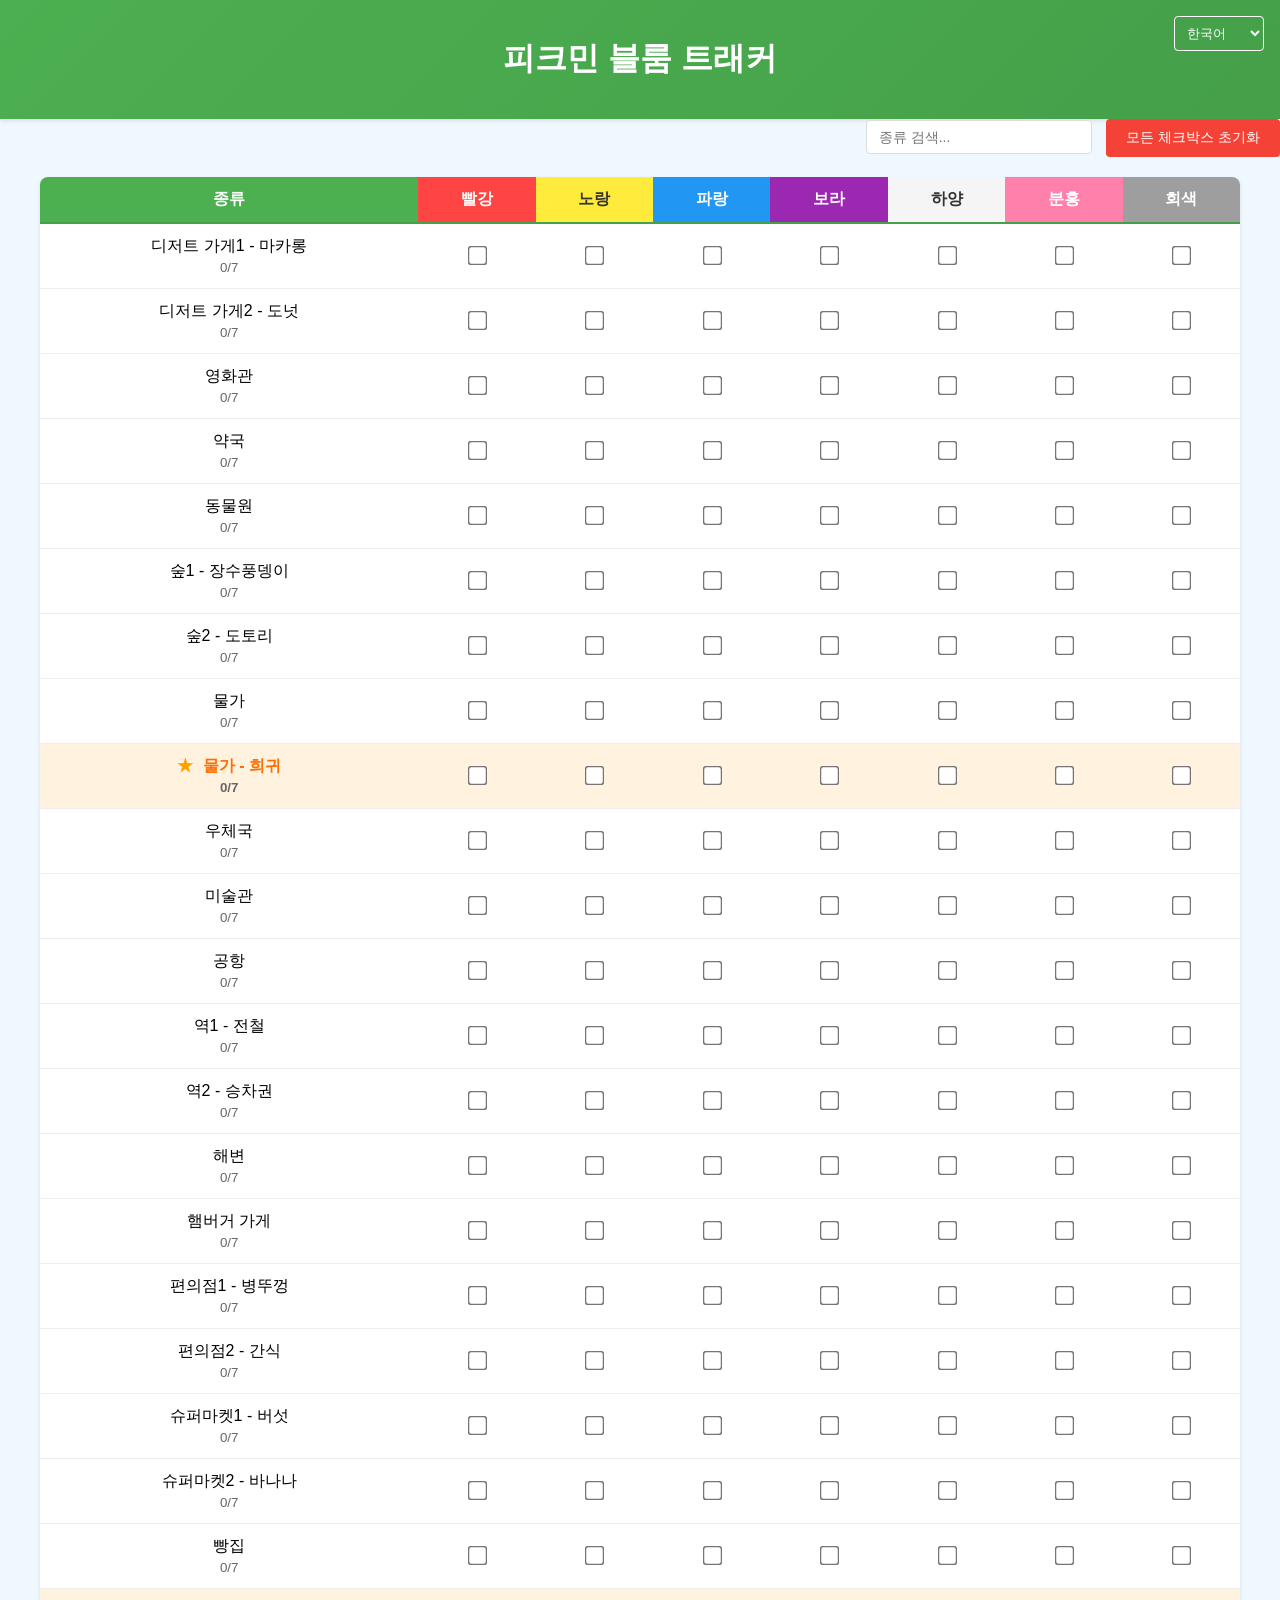
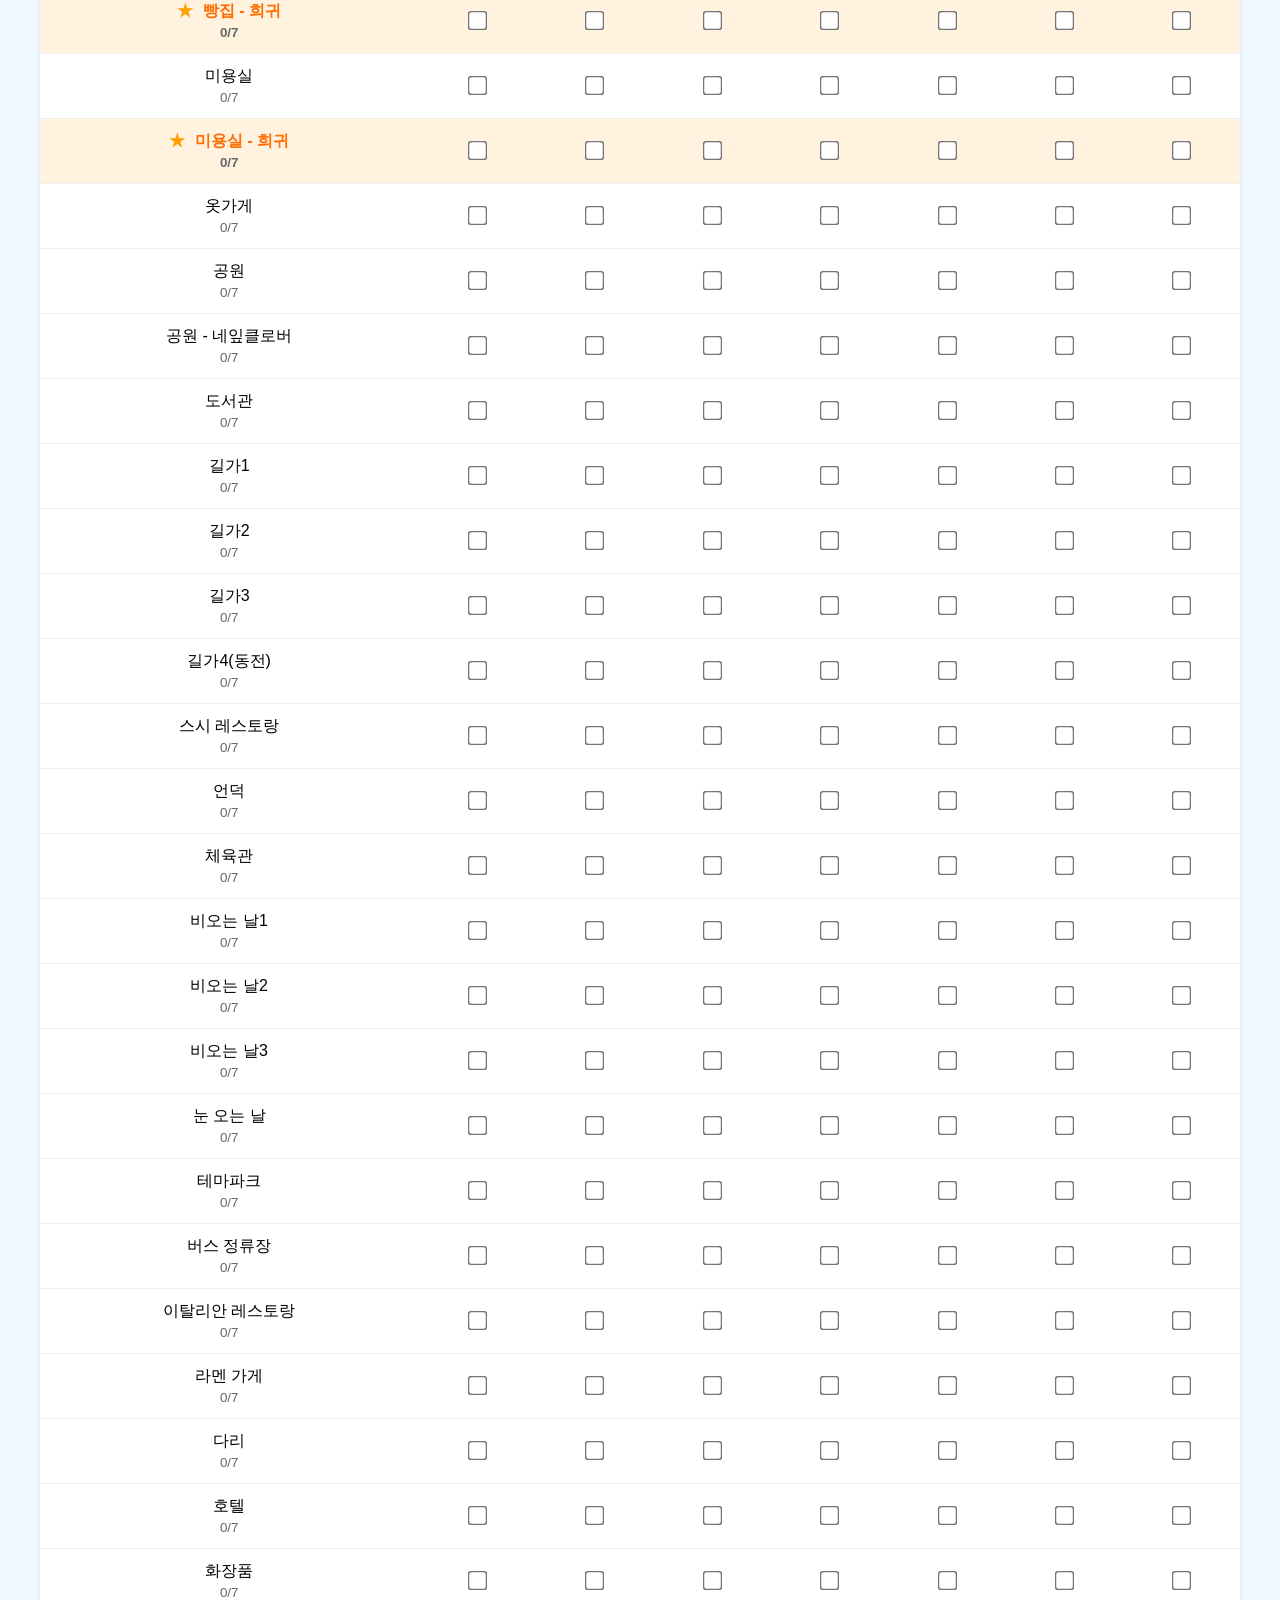
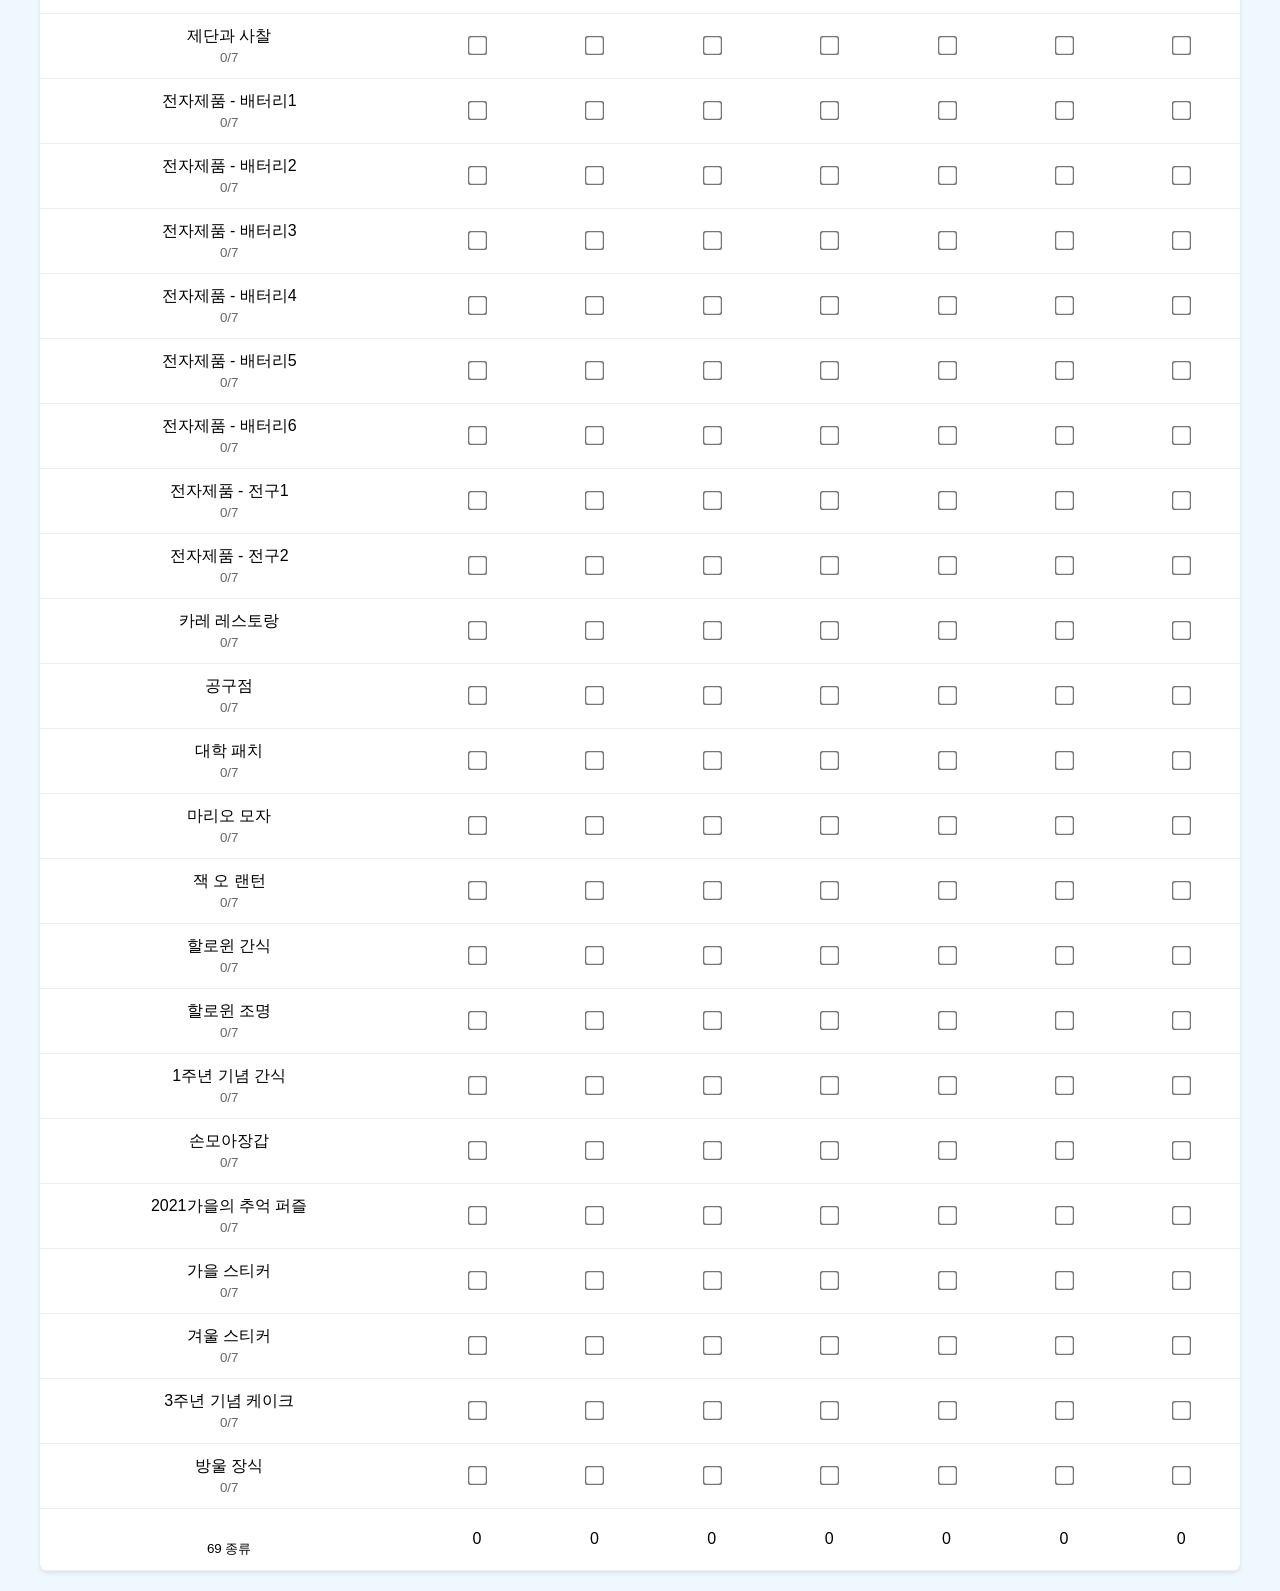
==== index.html @ b11b1ef0 "Initial commit" ====
<!DOCTYPE html>
<html lang="ko">
  <head>
    <meta charset="UTF-8" />
    <meta name="viewport" content="width=device-width, initial-scale=1.0" />
    <title>Pikmin Bloom Tracker</title>
    <link rel="stylesheet" href="styles.css" />
  </head>
  <body>
    <header>
      <select id="language-selector">
        <option value="ko">한국어</option>
        <option value="en">English</option>
        <option value="ja">日本語</option>
        <option value="zh-CN">简体中文</option>
        <option value="zh-TW">繁體中文</option>
      </select>
      <h1 data-i18n="title">Pikmin Bloom Tracker</h1>
    </header>
    <main>
      <div class="controls">
        <input type="text" id="searchInput" placeholder="종류 검색..." class="search-input">
        <button id="resetButton" class="reset-button" data-i18n="resetButton">모든 체크박스 초기화</button>
      </div>
      <table id="pikmin-table">
        <thead>
          <tr>
            <th data-i18n="type">Type</th>
            <th data-i18n="red">Red</th>
            <th data-i18n="yellow">Yellow</th>
            <th data-i18n="blue">Blue</th>
            <th data-i18n="purple">Purple</th>
            <th data-i18n="white">White</th>
            <th data-i18n="pink">Pink</th>
            <th data-i18n="gray">Gray</th>
          </tr>
        </thead>
        <tbody>
          <tr>
            <td>
              <span data-i18n="dessert1">甜點店1-馬卡龍</span>
              <br />
              <small class="checkbox-count">
                <span class="checked-count">0</span>/<span class="total-count"
                  >7</span
                >
              </small>
            </td>
            <td><input type="checkbox" data-type="red-dessert1" /></td>
            <td><input type="checkbox" data-type="yellow-dessert1" /></td>
            <td><input type="checkbox" data-type="blue-dessert1" /></td>
            <td><input type="checkbox" data-type="purple-dessert1" /></td>
            <td><input type="checkbox" data-type="white-dessert1" /></td>
            <td><input type="checkbox" data-type="pink-dessert1" /></td>
            <td><input type="checkbox" data-type="gray-dessert1" /></td>
          </tr>
          <tr>
            <td>
              <span data-i18n="dessert2">甜點店2-甜甜圈</span>
              <br />
              <small class="checkbox-count">
                <span class="checked-count">0</span>/<span class="total-count"
                  >7</span
                >
              </small>
            </td>
            <td><input type="checkbox" data-type="red-dessert2" /></td>
            <td><input type="checkbox" data-type="yellow-dessert2" /></td>
            <td><input type="checkbox" data-type="blue-dessert2" /></td>
            <td><input type="checkbox" data-type="purple-dessert2" /></td>
            <td><input type="checkbox" data-type="white-dessert2" /></td>
            <td><input type="checkbox" data-type="pink-dessert2" /></td>
            <td><input type="checkbox" data-type="gray-dessert2" /></td>
          </tr>
          <!-- 영화관 -->
          <tr>
            <td>
              <span data-i18n="cinema">電影院</span>
              <br />
              <small class="checkbox-count">
                <span class="checked-count">0</span>/<span class="total-count"
                  >7</span
                >
              </small>
            </td>
            <td><input type="checkbox" data-type="red-cinema" /></td>
            <td><input type="checkbox" data-type="yellow-cinema" /></td>
            <td><input type="checkbox" data-type="blue-cinema" /></td>
            <td><input type="checkbox" data-type="purple-cinema" /></td>
            <td><input type="checkbox" data-type="white-cinema" /></td>
            <td><input type="checkbox" data-type="pink-cinema" /></td>
            <td><input type="checkbox" data-type="gray-cinema" /></td>
          </tr>
          <!-- 약국 -->
          <tr>
            <td>
              <span data-i18n="pharmacy">藥局</span>
              <br />
              <small class="checkbox-count">
                <span class="checked-count">0</span>/<span class="total-count"
                  >7</span
                >
              </small>
            </td>
            <td><input type="checkbox" data-type="red-pharmacy" /></td>
            <td><input type="checkbox" data-type="yellow-pharmacy" /></td>
            <td><input type="checkbox" data-type="blue-pharmacy" /></td>
            <td><input type="checkbox" data-type="purple-pharmacy" /></td>
            <td><input type="checkbox" data-type="white-pharmacy" /></td>
            <td><input type="checkbox" data-type="pink-pharmacy" /></td>
            <td><input type="checkbox" data-type="gray-pharmacy" /></td>
          </tr>
          <!-- 동물원 -->
          <tr>
            <td>
              <span data-i18n="zoo">動物園</span>
              <br />
              <small class="checkbox-count">
                <span class="checked-count">0</span>/<span class="total-count"
                  >7</span
                >
              </small>
            </td>
            <td><input type="checkbox" data-type="red-zoo" /></td>
            <td><input type="checkbox" data-type="yellow-zoo" /></td>
            <td><input type="checkbox" data-type="blue-zoo" /></td>
            <td><input type="checkbox" data-type="purple-zoo" /></td>
            <td><input type="checkbox" data-type="white-zoo" /></td>
            <td><input type="checkbox" data-type="pink-zoo" /></td>
            <td><input type="checkbox" data-type="gray-zoo" /></td>
          </tr>
          <!-- 숲 -->
          <tr>
            <td>
              <span data-i18n="forest1">森林1 - 鍬形蟲</span>
              <br />
              <small class="checkbox-count">
                <span class="checked-count">0</span>/<span class="total-count"
                  >7</span
                >
              </small>
            </td>
            <td><input type="checkbox" data-type="red-forest1" /></td>
            <td><input type="checkbox" data-type="yellow-forest1" /></td>
            <td><input type="checkbox" data-type="blue-forest1" /></td>
            <td><input type="checkbox" data-type="purple-forest1" /></td>
            <td><input type="checkbox" data-type="white-forest1" /></td>
            <td><input type="checkbox" data-type="pink-forest1" /></td>
            <td><input type="checkbox" data-type="gray-forest1" /></td>
          </tr>
          <tr>
            <td>
              <span data-i18n="forest2">森林2 - 橡栗</span>
              <br />
              <small class="checkbox-count">
                <span class="checked-count">0</span>/<span class="total-count"
                  >7</span
                >
              </small>
            </td>
            <td><input type="checkbox" data-type="red-forest2" /></td>
            <td><input type="checkbox" data-type="yellow-forest2" /></td>
            <td><input type="checkbox" data-type="blue-forest2" /></td>
            <td><input type="checkbox" data-type="purple-forest2" /></td>
            <td><input type="checkbox" data-type="white-forest2" /></td>
            <td><input type="checkbox" data-type="pink-forest2" /></td>
            <td><input type="checkbox" data-type="gray-forest2" /></td>
          </tr>
          <!-- 물가 -->
          <tr>
            <td>
              <span data-i18n="waterside">水邊</span>
              <br />
              <small class="checkbox-count">
                <span class="checked-count">0</span>/<span class="total-count"
                  >7</span
                >
              </small>
            </td>
            <td><input type="checkbox" data-type="red-waterside" /></td>
            <td><input type="checkbox" data-type="yellow-waterside" /></td>
            <td><input type="checkbox" data-type="blue-waterside" /></td>
            <td><input type="checkbox" data-type="purple-waterside" /></td>
            <td><input type="checkbox" data-type="white-waterside" /></td>
            <td><input type="checkbox" data-type="pink-waterside" /></td>
            <td><input type="checkbox" data-type="gray-waterside" /></td>
          </tr>
          <tr data-rare="true">
            <td>
              <span data-i18n="rareWaterside">水邊 - 稀有</span>
              <br />
              <small class="checkbox-count">
                <span class="checked-count">0</span>/<span class="total-count"
                  >7</span
                >
              </small>
            </td>
            <td><input type="checkbox" data-type="red-rareWaterside" /></td>
            <td><input type="checkbox" data-type="yellow-rareWaterside" /></td>
            <td><input type="checkbox" data-type="blue-rareWaterside" /></td>
            <td><input type="checkbox" data-type="purple-rareWaterside" /></td>
            <td><input type="checkbox" data-type="white-rareWaterside" /></td>
            <td><input type="checkbox" data-type="pink-rareWaterside" /></td>
            <td><input type="checkbox" data-type="gray-rareWaterside" /></td>
          </tr>
          <!-- 우체국 -->
          <tr>
            <td>
              <span data-i18n="postOffice">郵局</span>
              <br />
              <small class="checkbox-count">
                <span class="checked-count">0</span>/<span class="total-count"
                  >7</span
                >
              </small>
            </td>
            <td><input type="checkbox" data-type="red-postOffice" /></td>
            <td><input type="checkbox" data-type="yellow-postOffice" /></td>
            <td><input type="checkbox" data-type="blue-postOffice" /></td>
            <td><input type="checkbox" data-type="purple-postOffice" /></td>
            <td><input type="checkbox" data-type="white-postOffice" /></td>
            <td><input type="checkbox" data-type="pink-postOffice" /></td>
            <td><input type="checkbox" data-type="gray-postOffice" /></td>
          </tr>
          <!-- 미술관 -->
          <tr>
            <td>
              <span data-i18n="artGallery">美術館</span>
              <br />
              <small class="checkbox-count">
                <span class="checked-count">0</span>/<span class="total-count"
                  >7</span
                >
              </small>
            </td>
            <td><input type="checkbox" data-type="red-artGallery" /></td>
            <td><input type="checkbox" data-type="yellow-artGallery" /></td>
            <td><input type="checkbox" data-type="blue-artGallery" /></td>
            <td><input type="checkbox" data-type="purple-artGallery" /></td>
            <td><input type="checkbox" data-type="white-artGallery" /></td>
            <td><input type="checkbox" data-type="pink-artGallery" /></td>
            <td><input type="checkbox" data-type="gray-artGallery" /></td>
          </tr>
          <!-- 공항 -->
          <tr>
            <td>
              <span data-i18n="airport">機場</span>
              <br />
              <small class="checkbox-count">
                <span class="checked-count">0</span>/<span class="total-count"
                  >7</span
                >
              </small>
            </td>
            <td><input type="checkbox" data-type="red-airport" /></td>
            <td><input type="checkbox" data-type="yellow-airport" /></td>
            <td><input type="checkbox" data-type="blue-airport" /></td>
            <td><input type="checkbox" data-type="purple-airport" /></td>
            <td><input type="checkbox" data-type="white-airport" /></td>
            <td><input type="checkbox" data-type="pink-airport" /></td>
            <td><input type="checkbox" data-type="gray-airport" /></td>
          </tr>
          <!-- 역 -->
          <tr>
            <td>
              <span data-i18n="station1">車站1 - 電車</span>
              <br />
              <small class="checkbox-count">
                <span class="checked-count">0</span>/<span class="total-count"
                  >7</span
                >
              </small>
            </td>
            <td><input type="checkbox" data-type="red-station1" /></td>
            <td><input type="checkbox" data-type="yellow-station1" /></td>
            <td><input type="checkbox" data-type="blue-station1" /></td>
            <td><input type="checkbox" data-type="purple-station1" /></td>
            <td><input type="checkbox" data-type="white-station1" /></td>
            <td><input type="checkbox" data-type="pink-station1" /></td>
            <td><input type="checkbox" data-type="gray-station1" /></td>
          </tr>
          <tr>
            <td>
              <span data-i18n="station2">車站2 - 車票</span>
              <br />
              <small class="checkbox-count">
                <span class="checked-count">0</span>/<span class="total-count"
                  >7</span
                >
              </small>
            </td>
            <td><input type="checkbox" data-type="red-station2" /></td>
            <td><input type="checkbox" data-type="yellow-station2" /></td>
            <td><input type="checkbox" data-type="blue-station2" /></td>
            <td><input type="checkbox" data-type="purple-station2" /></td>
            <td><input type="checkbox" data-type="white-station2" /></td>
            <td><input type="checkbox" data-type="pink-station2" /></td>
            <td><input type="checkbox" data-type="gray-station2" /></td>
          </tr>
          <!-- 해변 -->
          <tr>
            <td>
              <span data-i18n="beach">海灘</span>
              <br />
              <small class="checkbox-count">
                <span class="checked-count">0</span>/<span class="total-count"
                  >7</span
                >
              </small>
            </td>
            <td><input type="checkbox" data-type="red-beach" /></td>
            <td><input type="checkbox" data-type="yellow-beach" /></td>
            <td><input type="checkbox" data-type="blue-beach" /></td>
            <td><input type="checkbox" data-type="purple-beach" /></td>
            <td><input type="checkbox" data-type="white-beach" /></td>
            <td><input type="checkbox" data-type="pink-beach" /></td>
            <td><input type="checkbox" data-type="gray-beach" /></td>
          </tr>
          <!-- 햄버거 가게 -->
          <tr>
            <td>
              <span data-i18n="burgerShop">漢堡店</span>
              <br />
              <small class="checkbox-count">
                <span class="checked-count">0</span>/<span class="total-count"
                  >7</span
                >
              </small>
            </td>
            <td><input type="checkbox" data-type="red-burgerShop" /></td>
            <td><input type="checkbox" data-type="yellow-burgerShop" /></td>
            <td><input type="checkbox" data-type="blue-burgerShop" /></td>
            <td><input type="checkbox" data-type="purple-burgerShop" /></td>
            <td><input type="checkbox" data-type="white-burgerShop" /></td>
            <td><input type="checkbox" data-type="pink-burgerShop" /></td>
            <td><input type="checkbox" data-type="gray-burgerShop" /></td>
          </tr>
          <!-- 편의점 -->
          <tr>
            <td>
              <span data-i18n="convenienceStore1">便利店1 - 瓶蓋</span>
              <br />
              <small class="checkbox-count">
                <span class="checked-count">0</span>/<span class="total-count"
                  >7</span
                >
              </small>
            </td>
            <td><input type="checkbox" data-type="red-convenienceStore1" /></td>
            <td>
              <input type="checkbox" data-type="yellow-convenienceStore1" />
            </td>
            <td>
              <input type="checkbox" data-type="blue-convenienceStore1" />
            </td>
            <td>
              <input type="checkbox" data-type="purple-convenienceStore1" />
            </td>
            <td>
              <input type="checkbox" data-type="white-convenienceStore1" />
            </td>
            <td>
              <input type="checkbox" data-type="pink-convenienceStore1" />
            </td>
            <td>
              <input type="checkbox" data-type="gray-convenienceStore1" />
            </td>
          </tr>
          <tr>
            <td>
              <span data-i18n="convenienceStore2">便利店2 - 零食</span>
              <br />
              <small class="checkbox-count">
                <span class="checked-count">0</span>/<span class="total-count"
                  >7</span
                >
              </small>
            </td>
            <td><input type="checkbox" data-type="red-convenienceStore2" /></td>
            <td>
              <input type="checkbox" data-type="yellow-convenienceStore2" />
            </td>
            <td>
              <input type="checkbox" data-type="blue-convenienceStore2" />
            </td>
            <td>
              <input type="checkbox" data-type="purple-convenienceStore2" />
            </td>
            <td>
              <input type="checkbox" data-type="white-convenienceStore2" />
            </td>
            <td>
              <input type="checkbox" data-type="pink-convenienceStore2" />
            </td>
            <td>
              <input type="checkbox" data-type="gray-convenienceStore2" />
            </td>
          </tr>
          <!-- 슈퍼마켓 -->
          <tr>
            <td>
              <span data-i18n="supermarket1">超市1 - 蘑菇</span>
              <br />
              <small class="checkbox-count">
                <span class="checked-count">0</span>/<span class="total-count"
                  >7</span
                >
              </small>
            </td>
            <td><input type="checkbox" data-type="red-supermarket1" /></td>
            <td><input type="checkbox" data-type="yellow-supermarket1" /></td>
            <td><input type="checkbox" data-type="blue-supermarket1" /></td>
            <td><input type="checkbox" data-type="purple-supermarket1" /></td>
            <td><input type="checkbox" data-type="white-supermarket1" /></td>
            <td><input type="checkbox" data-type="pink-supermarket1" /></td>
            <td><input type="checkbox" data-type="gray-supermarket1" /></td>
          </tr>
          <tr>
            <td>
              <span data-i18n="supermarket2">超市2 - 香蕉</span>
              <br />
              <small class="checkbox-count">
                <span class="checked-count">0</span>/<span class="total-count"
                  >7</span
                >
              </small>
            </td>
            <td><input type="checkbox" data-type="red-supermarket2" /></td>
            <td><input type="checkbox" data-type="yellow-supermarket2" /></td>
            <td><input type="checkbox" data-type="blue-supermarket2" /></td>
            <td><input type="checkbox" data-type="purple-supermarket2" /></td>
            <td><input type="checkbox" data-type="white-supermarket2" /></td>
            <td><input type="checkbox" data-type="pink-supermarket2" /></td>
            <td><input type="checkbox" data-type="gray-supermarket2" /></td>
          </tr>
          <!-- 빵집 -->
          <tr>
            <td>
              <span data-i18n="bakery">麵包店</span>
              <br />
              <small class="checkbox-count">
                <span class="checked-count">0</span>/<span class="total-count"
                  >7</span
                >
              </small>
            </td>
            <td><input type="checkbox" data-type="red-bakery" /></td>
            <td><input type="checkbox" data-type="yellow-bakery" /></td>
            <td><input type="checkbox" data-type="blue-bakery" /></td>
            <td><input type="checkbox" data-type="purple-bakery" /></td>
            <td><input type="checkbox" data-type="white-bakery" /></td>
            <td><input type="checkbox" data-type="pink-bakery" /></td>
            <td><input type="checkbox" data-type="gray-bakery" /></td>
          </tr>
          <tr data-rare="true">
            <td>
              <span data-i18n="rareBakery">麵包店 - 稀有</span>
              <br />
              <small class="checkbox-count">
                <span class="checked-count">0</span>/<span class="total-count"
                  >7</span
                >
              </small>
            </td>
            <td><input type="checkbox" data-type="red-rareBakery" /></td>
            <td><input type="checkbox" data-type="yellow-rareBakery" /></td>
            <td><input type="checkbox" data-type="blue-rareBakery" /></td>
            <td><input type="checkbox" data-type="purple-rareBakery" /></td>
            <td><input type="checkbox" data-type="white-rareBakery" /></td>
            <td><input type="checkbox" data-type="pink-rareBakery" /></td>
            <td><input type="checkbox" data-type="gray-rareBakery" /></td>
          </tr>
          <!-- 미용실 -->
          <tr>
            <td>
              <span data-i18n="beautySalon">美容院</span>
              <br />
              <small class="checkbox-count">
                <span class="checked-count">0</span>/<span class="total-count"
                  >7</span
                >
              </small>
            </td>
            <td><input type="checkbox" data-type="red-beautySalon" /></td>
            <td><input type="checkbox" data-type="yellow-beautySalon" /></td>
            <td><input type="checkbox" data-type="blue-beautySalon" /></td>
            <td><input type="checkbox" data-type="purple-beautySalon" /></td>
            <td><input type="checkbox" data-type="white-beautySalon" /></td>
            <td><input type="checkbox" data-type="pink-beautySalon" /></td>
            <td><input type="checkbox" data-type="gray-beautySalon" /></td>
          </tr>
          <tr data-rare="true">
            <td>
              <span data-i18n="rareBeautySalon">美容院 - 稀有</span>
              <br />
              <small class="checkbox-count">
                <span class="checked-count">0</span>/<span class="total-count"
                  >7</span
                >
              </small>
            </td>
            <td><input type="checkbox" data-type="red-rareBeautySalon" /></td>
            <td>
              <input type="checkbox" data-type="yellow-rareBeautySalon" />
            </td>
            <td><input type="checkbox" data-type="blue-rareBeautySalon" /></td>
            <td>
              <input type="checkbox" data-type="purple-rareBeautySalon" />
            </td>
            <td><input type="checkbox" data-type="white-rareBeautySalon" /></td>
            <td><input type="checkbox" data-type="pink-rareBeautySalon" /></td>
            <td><input type="checkbox" data-type="gray-rareBeautySalon" /></td>
          </tr>
          <!-- 옷가게 -->
          <tr>
            <td>
              <span data-i18n="clothingStore">服裝店</span>
              <br />
              <small class="checkbox-count">
                <span class="checked-count">0</span>/<span class="total-count"
                  >7</span
                >
              </small>
            </td>
            <td><input type="checkbox" data-type="red-clothingStore" /></td>
            <td><input type="checkbox" data-type="yellow-clothingStore" /></td>
            <td><input type="checkbox" data-type="blue-clothingStore" /></td>
            <td><input type="checkbox" data-type="purple-clothingStore" /></td>
            <td><input type="checkbox" data-type="white-clothingStore" /></td>
            <td><input type="checkbox" data-type="pink-clothingStore" /></td>
            <td><input type="checkbox" data-type="gray-clothingStore" /></td>
          </tr>
          <!-- 공원 -->
          <tr>
            <td>
              <span data-i18n="park">公園</span>
              <br />
              <small class="checkbox-count">
                <span class="checked-count">0</span>/<span class="total-count"
                  >7</span
                >
              </small>
            </td>
            <td><input type="checkbox" data-type="red-park" /></td>
            <td><input type="checkbox" data-type="yellow-park" /></td>
            <td><input type="checkbox" data-type="blue-park" /></td>
            <td><input type="checkbox" data-type="purple-park" /></td>
            <td><input type="checkbox" data-type="white-park" /></td>
            <td><input type="checkbox" data-type="pink-park" /></td>
            <td><input type="checkbox" data-type="gray-park" /></td>
          </tr>
          <tr>
            <td>
              <span data-i18n="luckyClover">公園 - 四葉幸運草</span>
              <br />
              <small class="checkbox-count">
                <span class="checked-count">0</span>/<span class="total-count"
                  >7</span
                >
              </small>
            </td>
            <td><input type="checkbox" data-type="red-luckyClover" /></td>
            <td><input type="checkbox" data-type="yellow-luckyClover" /></td>
            <td><input type="checkbox" data-type="blue-luckyClover" /></td>
            <td><input type="checkbox" data-type="purple-luckyClover" /></td>
            <td><input type="checkbox" data-type="white-luckyClover" /></td>
            <td><input type="checkbox" data-type="pink-luckyClover" /></td>
            <td><input type="checkbox" data-type="gray-luckyClover" /></td>
          </tr>
          <!-- 도서관 -->
          <tr>
            <td>
              <span data-i18n="library">圖書館</span>
              <br />
              <small class="checkbox-count">
                <span class="checked-count">0</span>/<span class="total-count"
                  >7</span
                >
              </small>
            </td>
            <td><input type="checkbox" data-type="red-library" /></td>
            <td><input type="checkbox" data-type="yellow-library" /></td>
            <td><input type="checkbox" data-type="blue-library" /></td>
            <td><input type="checkbox" data-type="purple-library" /></td>
            <td><input type="checkbox" data-type="white-library" /></td>
            <td><input type="checkbox" data-type="pink-library" /></td>
            <td><input type="checkbox" data-type="gray-library" /></td>
          </tr>
          <!-- 길가 -->
          <tr>
            <td>
              <span data-i18n="roadside1">路邊1</span>
              <br />
              <small class="checkbox-count">
                <span class="checked-count">0</span>/<span class="total-count"
                  >7</span
                >
              </small>
            </td>
            <td><input type="checkbox" data-type="red-roadside1" /></td>
            <td><input type="checkbox" data-type="yellow-roadside1" /></td>
            <td><input type="checkbox" data-type="blue-roadside1" /></td>
            <td><input type="checkbox" data-type="purple-roadside1" /></td>
            <td><input type="checkbox" data-type="white-roadside1" /></td>
            <td><input type="checkbox" data-type="pink-roadside1" /></td>
            <td><input type="checkbox" data-type="gray-roadside1" /></td>
          </tr>
          <tr>
            <td>
              <span data-i18n="roadside2">路邊2</span>
              <br />
              <small class="checkbox-count">
                <span class="checked-count">0</span>/<span class="total-count"
                  >7</span
                >
              </small>
            </td>
            <td><input type="checkbox" data-type="red-roadside2" /></td>
            <td><input type="checkbox" data-type="yellow-roadside2" /></td>
            <td><input type="checkbox" data-type="blue-roadside2" /></td>
            <td><input type="checkbox" data-type="purple-roadside2" /></td>
            <td><input type="checkbox" data-type="white-roadside2" /></td>
            <td><input type="checkbox" data-type="pink-roadside2" /></td>
            <td><input type="checkbox" data-type="gray-roadside2" /></td>
          </tr>
          <tr>
            <td>
              <span data-i18n="roadside3">路邊3</span>
              <br />
              <small class="checkbox-count">
                <span class="checked-count">0</span>/<span class="total-count"
                  >7</span
                >
              </small>
            </td>
            <td><input type="checkbox" data-type="red-roadside3" /></td>
            <td><input type="checkbox" data-type="yellow-roadside3" /></td>
            <td><input type="checkbox" data-type="blue-roadside3" /></td>
            <td><input type="checkbox" data-type="purple-roadside3" /></td>
            <td><input type="checkbox" data-type="white-roadside3" /></td>
            <td><input type="checkbox" data-type="pink-roadside3" /></td>
            <td><input type="checkbox" data-type="gray-roadside3" /></td>
          </tr>
          <tr>
            <td>
              <span data-i18n="roadside4">路邊4(金幣)</span>
              <br />
              <small class="checkbox-count">
                <span class="checked-count">0</span>/<span class="total-count"
                  >7</span
                >
              </small>
            </td>
            <td><input type="checkbox" data-type="red-roadside4" /></td>
            <td><input type="checkbox" data-type="yellow-roadside4" /></td>
            <td><input type="checkbox" data-type="blue-roadside4" /></td>
            <td><input type="checkbox" data-type="purple-roadside4" /></td>
            <td><input type="checkbox" data-type="white-roadside4" /></td>
            <td><input type="checkbox" data-type="pink-roadside4" /></td>
            <td><input type="checkbox" data-type="gray-roadside4" /></td>
          </tr>
          <!-- 스시 레스토랑 -->
          <tr>
            <td>
              <span data-i18n="sushiRestaurant">壽司餐廳</span>
              <br />
              <small class="checkbox-count">
                <span class="checked-count">0</span>/<span class="total-count"
                  >7</span
                >
              </small>
            </td>
            <td><input type="checkbox" data-type="red-sushiRestaurant" /></td>
            <td>
              <input type="checkbox" data-type="yellow-sushiRestaurant" />
            </td>
            <td><input type="checkbox" data-type="blue-sushiRestaurant" /></td>
            <td>
              <input type="checkbox" data-type="purple-sushiRestaurant" />
            </td>
            <td><input type="checkbox" data-type="white-sushiRestaurant" /></td>
            <td><input type="checkbox" data-type="pink-sushiRestaurant" /></td>
            <td><input type="checkbox" data-type="gray-sushiRestaurant" /></td>
          </tr>
          <!-- 언덕 -->
          <tr>
            <td>
              <span data-i18n="hill">山丘</span>
              <br />
              <small class="checkbox-count">
                <span class="checked-count">0</span>/<span class="total-count"
                  >7</span
                >
              </small>
            </td>
            <td><input type="checkbox" data-type="red-hill" /></td>
            <td><input type="checkbox" data-type="yellow-hill" /></td>
            <td><input type="checkbox" data-type="blue-hill" /></td>
            <td><input type="checkbox" data-type="purple-hill" /></td>
            <td><input type="checkbox" data-type="white-hill" /></td>
            <td><input type="checkbox" data-type="pink-hill" /></td>
            <td><input type="checkbox" data-type="gray-hill" /></td>
          </tr>
          <!-- 체육관 -->
          <tr>
            <td>
              <span data-i18n="gym">體育館</span>
              <br />
              <small class="checkbox-count">
                <span class="checked-count">0</span>/<span class="total-count"
                  >7</span
                >
              </small>
            </td>
            <td><input type="checkbox" data-type="red-gym" /></td>
            <td><input type="checkbox" data-type="yellow-gym" /></td>
            <td><input type="checkbox" data-type="blue-gym" /></td>
            <td><input type="checkbox" data-type="purple-gym" /></td>
            <td><input type="checkbox" data-type="white-gym" /></td>
            <td><input type="checkbox" data-type="pink-gym" /></td>
            <td><input type="checkbox" data-type="gray-gym" /></td>
          </tr>
          <!-- 비 오는 날 -->
          <tr>
            <td>
              <span data-i18n="rainy1">雨天1</span>
              <br />
              <small class="checkbox-count">
                <span class="checked-count">0</span>/<span class="total-count"
                  >7</span
                >
              </small>
            </td>
            <td><input type="checkbox" data-type="red-rainy1" /></td>
            <td><input type="checkbox" data-type="yellow-rainy1" /></td>
            <td><input type="checkbox" data-type="blue-rainy1" /></td>
            <td><input type="checkbox" data-type="purple-rainy1" /></td>
            <td><input type="checkbox" data-type="white-rainy1" /></td>
            <td><input type="checkbox" data-type="pink-rainy1" /></td>
            <td><input type="checkbox" data-type="gray-rainy1" /></td>
          </tr>
          <tr>
            <td>
              <span data-i18n="rainy2">雨天2</span>
              <br />
              <small class="checkbox-count">
                <span class="checked-count">0</span>/<span class="total-count"
                  >7</span
                >
              </small>
            </td>
            <td><input type="checkbox" data-type="red-rainy2" /></td>
            <td><input type="checkbox" data-type="yellow-rainy2" /></td>
            <td><input type="checkbox" data-type="blue-rainy2" /></td>
            <td><input type="checkbox" data-type="purple-rainy2" /></td>
            <td><input type="checkbox" data-type="white-rainy2" /></td>
            <td><input type="checkbox" data-type="pink-rainy2" /></td>
            <td><input type="checkbox" data-type="gray-rainy2" /></td>
          </tr>
          <tr>
            <td>
              <span data-i18n="rainy3">雨天3</span>
              <br />
              <small class="checkbox-count">
                <span class="checked-count">0</span>/<span class="total-count"
                  >7</span
                >
              </small>
            </td>
            <td><input type="checkbox" data-type="red-rainy3" /></td>
            <td><input type="checkbox" data-type="yellow-rainy3" /></td>
            <td><input type="checkbox" data-type="blue-rainy3" /></td>
            <td><input type="checkbox" data-type="purple-rainy3" /></td>
            <td><input type="checkbox" data-type="white-rainy3" /></td>
            <td><input type="checkbox" data-type="pink-rainy3" /></td>
            <td><input type="checkbox" data-type="gray-rainy3" /></td>
          </tr>
          <!-- 눈 오는 날 -->
          <tr>
            <td>
              <span data-i18n="snowy">下雪</span>
              <br />
              <small class="checkbox-count">
                <span class="checked-count">0</span>/<span class="total-count"
                  >7</span
                >
              </small>
            </td>
            <td><input type="checkbox" data-type="red-snowy" /></td>
            <td><input type="checkbox" data-type="yellow-snowy" /></td>
            <td><input type="checkbox" data-type="blue-snowy" /></td>
            <td><input type="checkbox" data-type="purple-snowy" /></td>
            <td><input type="checkbox" data-type="white-snowy" /></td>
            <td><input type="checkbox" data-type="pink-snowy" /></td>
            <td><input type="checkbox" data-type="gray-snowy" /></td>
          </tr>
          <!-- 테마파크 -->
          <tr>
            <td>
              <span data-i18n="themePark">主題樂園</span>
              <br />
              <small class="checkbox-count">
                <span class="checked-count">0</span>/<span class="total-count"
                  >7</span
                >
              </small>
            </td>
            <td><input type="checkbox" data-type="red-themePark" /></td>
            <td><input type="checkbox" data-type="yellow-themePark" /></td>
            <td><input type="checkbox" data-type="blue-themePark" /></td>
            <td><input type="checkbox" data-type="purple-themePark" /></td>
            <td><input type="checkbox" data-type="white-themePark" /></td>
            <td><input type="checkbox" data-type="pink-themePark" /></td>
            <td><input type="checkbox" data-type="gray-themePark" /></td>
          </tr>
          <!-- 버스 정류장 -->
          <tr>
            <td>
              <span data-i18n="busStop">公車站</span>
              <br />
              <small class="checkbox-count">
                <span class="checked-count">0</span>/<span class="total-count"
                  >7</span
                >
              </small>
            </td>
            <td><input type="checkbox" data-type="red-busStop" /></td>
            <td><input type="checkbox" data-type="yellow-busStop" /></td>
            <td><input type="checkbox" data-type="blue-busStop" /></td>
            <td><input type="checkbox" data-type="purple-busStop" /></td>
            <td><input type="checkbox" data-type="white-busStop" /></td>
            <td><input type="checkbox" data-type="pink-busStop" /></td>
            <td><input type="checkbox" data-type="gray-busStop" /></td>
          </tr>
          <!-- 이탈리안 레스토랑 -->
          <tr>
            <td>
              <span data-i18n="italianRestaurant">義式餐廳</span>
              <br />
              <small class="checkbox-count">
                <span class="checked-count">0</span>/<span class="total-count"
                  >7</span
                >
              </small>
            </td>
            <td><input type="checkbox" data-type="red-italianRestaurant" /></td>
            <td>
              <input type="checkbox" data-type="yellow-italianRestaurant" />
            </td>
            <td>
              <input type="checkbox" data-type="blue-italianRestaurant" />
            </td>
            <td>
              <input type="checkbox" data-type="purple-italianRestaurant" />
            </td>
            <td>
              <input type="checkbox" data-type="white-italianRestaurant" />
            </td>
            <td>
              <input type="checkbox" data-type="pink-italianRestaurant" />
            </td>
            <td>
              <input type="checkbox" data-type="gray-italianRestaurant" />
            </td>
          </tr>
          <!-- 라멘 가게 -->
          <tr>
            <td>
              <span data-i18n="ramenShop">拉麵店</span>
              <br />
              <small class="checkbox-count">
                <span class="checked-count">0</span>/<span class="total-count"
                  >7</span
                >
              </small>
            </td>
            <td><input type="checkbox" data-type="red-ramenShop" /></td>
            <td><input type="checkbox" data-type="yellow-ramenShop" /></td>
            <td><input type="checkbox" data-type="blue-ramenShop" /></td>
            <td><input type="checkbox" data-type="purple-ramenShop" /></td>
            <td><input type="checkbox" data-type="white-ramenShop" /></td>
            <td><input type="checkbox" data-type="pink-ramenShop" /></td>
            <td><input type="checkbox" data-type="gray-ramenShop" /></td>
          </tr>
          <!-- 다리 -->
          <tr>
            <td>
              <span data-i18n="bridge">橋樑</span>
              <br />
              <small class="checkbox-count">
                <span class="checked-count">0</span>/<span class="total-count"
                  >7</span
                >
              </small>
            </td>
            <td><input type="checkbox" data-type="red-bridge" /></td>
            <td><input type="checkbox" data-type="yellow-bridge" /></td>
            <td><input type="checkbox" data-type="blue-bridge" /></td>
            <td><input type="checkbox" data-type="purple-bridge" /></td>
            <td><input type="checkbox" data-type="white-bridge" /></td>
            <td><input type="checkbox" data-type="pink-bridge" /></td>
            <td><input type="checkbox" data-type="gray-bridge" /></td>
          </tr>
          <!-- 호텔 -->
          <tr>
            <td>
              <span data-i18n="hotel">飯店</span>
              <br />
              <small class="checkbox-count">
                <span class="checked-count">0</span>/<span class="total-count"
                  >7</span
                >
              </small>
            </td>
            <td><input type="checkbox" data-type="red-hotel" /></td>
            <td><input type="checkbox" data-type="yellow-hotel" /></td>
            <td><input type="checkbox" data-type="blue-hotel" /></td>
            <td><input type="checkbox" data-type="purple-hotel" /></td>
            <td><input type="checkbox" data-type="white-hotel" /></td>
            <td><input type="checkbox" data-type="pink-hotel" /></td>
            <td><input type="checkbox" data-type="gray-hotel" /></td>
          </tr>
          <!-- 화장품 -->
          <tr>
            <td>
              <span data-i18n="cosmetics">化妝品</span>
              <br />
              <small class="checkbox-count">
                <span class="checked-count">0</span>/<span class="total-count"
                  >7</span
                >
              </small>
            </td>
            <td><input type="checkbox" data-type="red-cosmetics" /></td>
            <td><input type="checkbox" data-type="yellow-cosmetics" /></td>
            <td><input type="checkbox" data-type="blue-cosmetics" /></td>
            <td><input type="checkbox" data-type="purple-cosmetics" /></td>
            <td><input type="checkbox" data-type="white-cosmetics" /></td>
            <td><input type="checkbox" data-type="pink-cosmetics" /></td>
            <td><input type="checkbox" data-type="gray-cosmetics" /></td>
          </tr>
          <!-- 제단과 사찰 -->
          <tr>
            <td>
              <span data-i18n="shrine">神社/寺廟</span>
              <br />
              <small class="checkbox-count">
                <span class="checked-count">0</span>/<span class="total-count"
                  >7</span
                >
              </small>
            </td>
            <td><input type="checkbox" data-type="red-shrine" /></td>
            <td><input type="checkbox" data-type="yellow-shrine" /></td>
            <td><input type="checkbox" data-type="blue-shrine" /></td>
            <td><input type="checkbox" data-type="purple-shrine" /></td>
            <td><input type="checkbox" data-type="white-shrine" /></td>
            <td><input type="checkbox" data-type="pink-shrine" /></td>
            <td><input type="checkbox" data-type="gray-shrine" /></td>
          </tr>
          <!-- 전자제품 - 배터리 시리즈 -->
          <tr>
            <td>
              <span data-i18n="electronics1">電器行 - 電池1</span>
              <br />
              <small class="checkbox-count">
                <span class="checked-count">0</span>/<span class="total-count"
                  >7</span
                >
              </small>
            </td>
            <td><input type="checkbox" data-type="red-electronics1" /></td>
            <td><input type="checkbox" data-type="yellow-electronics1" /></td>
            <td><input type="checkbox" data-type="blue-electronics1" /></td>
            <td><input type="checkbox" data-type="purple-electronics1" /></td>
            <td><input type="checkbox" data-type="white-electronics1" /></td>
            <td><input type="checkbox" data-type="pink-electronics1" /></td>
            <td><input type="checkbox" data-type="gray-electronics1" /></td>
          </tr>
          <!-- 나머지 배터리 시리즈 2-6 -->
          <tr>
            <td>
              <span data-i18n="electronics2">電器行 - 電池2</span>
              <br />
              <small class="checkbox-count">
                <span class="checked-count">0</span>/<span class="total-count"
                  >7</span
                >
              </small>
            </td>
            <td><input type="checkbox" data-type="red-electronics2" /></td>
            <td><input type="checkbox" data-type="yellow-electronics2" /></td>
            <td><input type="checkbox" data-type="blue-electronics2" /></td>
            <td><input type="checkbox" data-type="purple-electronics2" /></td>
            <td><input type="checkbox" data-type="white-electronics2" /></td>
            <td><input type="checkbox" data-type="pink-electronics2" /></td>
            <td><input type="checkbox" data-type="gray-electronics2" /></td>
          </tr>
          <tr>
            <td>
              <span data-i18n="electronics3">電器行 - 電池3</span>
              <br />
              <small class="checkbox-count">
                <span class="checked-count">0</span>/<span class="total-count"
                  >7</span
                >
              </small>
            </td>
            <td><input type="checkbox" data-type="red-electronics3" /></td>
            <td><input type="checkbox" data-type="yellow-electronics3" /></td>
            <td><input type="checkbox" data-type="blue-electronics3" /></td>
            <td><input type="checkbox" data-type="purple-electronics3" /></td>
            <td><input type="checkbox" data-type="white-electronics3" /></td>
            <td><input type="checkbox" data-type="pink-electronics3" /></td>
            <td><input type="checkbox" data-type="gray-electronics3" /></td>
          </tr>
          <tr>
            <td>
              <span data-i18n="electronics4">電器行 - 電池4</span>
              <br />
              <small class="checkbox-count">
                <span class="checked-count">0</span>/<span class="total-count"
                  >7</span
                >
              </small>
            </td>
            <td><input type="checkbox" data-type="red-electronics4" /></td>
            <td><input type="checkbox" data-type="yellow-electronics4" /></td>
            <td><input type="checkbox" data-type="blue-electronics4" /></td>
            <td><input type="checkbox" data-type="purple-electronics4" /></td>
            <td><input type="checkbox" data-type="white-electronics4" /></td>
            <td><input type="checkbox" data-type="pink-electronics4" /></td>
            <td><input type="checkbox" data-type="gray-electronics4" /></td>
          </tr>
          <tr>
            <td>
              <span data-i18n="electronics5">電器行 - 電池5</span>
              <br />
              <small class="checkbox-count">
                <span class="checked-count">0</span>/<span class="total-count"
                  >7</span
                >
              </small>
            </td>
            <td><input type="checkbox" data-type="red-electronics5" /></td>
            <td><input type="checkbox" data-type="yellow-electronics5" /></td>
            <td><input type="checkbox" data-type="blue-electronics5" /></td>
            <td><input type="checkbox" data-type="purple-electronics5" /></td>
            <td><input type="checkbox" data-type="white-electronics5" /></td>
            <td><input type="checkbox" data-type="pink-electronics5" /></td>
            <td><input type="checkbox" data-type="gray-electronics5" /></td>
          </tr>
          <tr>
            <td>
              <span data-i18n="electronics6">電器行 - 電池6</span>
              <br />
              <small class="checkbox-count">
                <span class="checked-count">0</span>/<span class="total-count"
                  >7</span
                >
              </small>
            </td>
            <td><input type="checkbox" data-type="red-electronics6" /></td>
            <td><input type="checkbox" data-type="yellow-electronics6" /></td>
            <td><input type="checkbox" data-type="blue-electronics6" /></td>
            <td><input type="checkbox" data-type="purple-electronics6" /></td>
            <td><input type="checkbox" data-type="white-electronics6" /></td>
            <td><input type="checkbox" data-type="pink-electronics6" /></td>
            <td><input type="checkbox" data-type="gray-electronics6" /></td>
          </tr>
          <!-- 전자제품 - 전구 시리즈 -->
          <tr>
            <td>
              <span data-i18n="fairyLights1">電器行 - 仙女燈1</span>
              <br />
              <small class="checkbox-count">
                <span class="checked-count">0</span>/<span class="total-count"
                  >7</span
                >
              </small>
            </td>
            <td><input type="checkbox" data-type="red-fairyLights1" /></td>
            <td><input type="checkbox" data-type="yellow-fairyLights1" /></td>
            <td><input type="checkbox" data-type="blue-fairyLights1" /></td>
            <td><input type="checkbox" data-type="purple-fairyLights1" /></td>
            <td><input type="checkbox" data-type="white-fairyLights1" /></td>
            <td><input type="checkbox" data-type="pink-fairyLights1" /></td>
            <td><input type="checkbox" data-type="gray-fairyLights1" /></td>
          </tr>
          <tr>
            <td>
              <span data-i18n="fairyLights2">電器行 - 仙女燈2</span>
              <br />
              <small class="checkbox-count">
                <span class="checked-count">0</span>/<span class="total-count"
                  >7</span
                >
              </small>
            </td>
            <td><input type="checkbox" data-type="red-fairyLights2" /></td>
            <td><input type="checkbox" data-type="yellow-fairyLights2" /></td>
            <td><input type="checkbox" data-type="blue-fairyLights2" /></td>
            <td><input type="checkbox" data-type="purple-fairyLights2" /></td>
            <td><input type="checkbox" data-type="white-fairyLights2" /></td>
            <td><input type="checkbox" data-type="pink-fairyLights2" /></td>
            <td><input type="checkbox" data-type="gray-fairyLights2" /></td>
          </tr>
          <!-- 카레 레스토랑 -->
          <tr>
            <td>
              <span data-i18n="curryRestaurant">咖哩餐廳</span>
              <br />
              <small class="checkbox-count">
                <span class="checked-count">0</span>/<span class="total-count"
                  >7</span
                >
              </small>
            </td>
            <td><input type="checkbox" data-type="red-curryRestaurant" /></td>
            <td>
              <input type="checkbox" data-type="yellow-curryRestaurant" />
            </td>
            <td><input type="checkbox" data-type="blue-curryRestaurant" /></td>
            <td>
              <input type="checkbox" data-type="purple-curryRestaurant" />
            </td>
            <td><input type="checkbox" data-type="white-curryRestaurant" /></td>
            <td><input type="checkbox" data-type="pink-curryRestaurant" /></td>
            <td><input type="checkbox" data-type="gray-curryRestaurant" /></td>
          </tr>
          <!-- 공구점 -->
          <tr>
            <td>
              <span data-i18n="hardwareStore">五金行</span>
              <br />
              <small class="checkbox-count">
                <span class="checked-count">0</span>/<span class="total-count"
                  >7</span
                >
              </small>
            </td>
            <td><input type="checkbox" data-type="red-hardwareStore" /></td>
            <td><input type="checkbox" data-type="yellow-hardwareStore" /></td>
            <td><input type="checkbox" data-type="blue-hardwareStore" /></td>
            <td><input type="checkbox" data-type="purple-hardwareStore" /></td>
            <td><input type="checkbox" data-type="white-hardwareStore" /></td>
            <td><input type="checkbox" data-type="pink-hardwareStore" /></td>
            <td><input type="checkbox" data-type="gray-hardwareStore" /></td>
          </tr>
          <!-- 대학 패치 -->
          <tr>
            <td>
              <span data-i18n="university">大學＆學院</span>
              <br />
              <small class="checkbox-count">
                <span class="checked-count">0</span>/<span class="total-count"
                  >7</span
                >
              </small>
            </td>
            <td><input type="checkbox" data-type="red-university" /></td>
            <td><input type="checkbox" data-type="yellow-university" /></td>
            <td><input type="checkbox" data-type="blue-university" /></td>
            <td><input type="checkbox" data-type="purple-university" /></td>
            <td><input type="checkbox" data-type="white-university" /></td>
            <td><input type="checkbox" data-type="pink-university" /></td>
            <td><input type="checkbox" data-type="gray-university" /></td>
          </tr>
          <!-- 특별 아이템들 -->
          <tr>
            <td>
              <span data-i18n="marioHat">馬力歐帽子</span>
              <br />
              <small class="checkbox-count">
                <span class="checked-count">0</span>/<span class="total-count"
                  >7</span
                >
              </small>
            </td>
            <td><input type="checkbox" data-type="red-marioHat" /></td>
            <td><input type="checkbox" data-type="yellow-marioHat" /></td>
            <td><input type="checkbox" data-type="blue-marioHat" /></td>
            <td><input type="checkbox" data-type="purple-marioHat" /></td>
            <td><input type="checkbox" data-type="white-marioHat" /></td>
            <td><input type="checkbox" data-type="pink-marioHat" /></td>
            <td><input type="checkbox" data-type="gray-marioHat" /></td>
          </tr>
          <tr>
            <td>
              <span data-i18n="pumpkinLantern">南瓜燈</span>
              <br />
              <small class="checkbox-count">
                <span class="checked-count">0</span>/<span class="total-count"
                  >7</span
                >
              </small>
            </td>
            <td><input type="checkbox" data-type="red-pumpkinLantern" /></td>
            <td><input type="checkbox" data-type="yellow-pumpkinLantern" /></td>
            <td><input type="checkbox" data-type="blue-pumpkinLantern" /></td>
            <td><input type="checkbox" data-type="purple-pumpkinLantern" /></td>
            <td><input type="checkbox" data-type="white-pumpkinLantern" /></td>
            <td><input type="checkbox" data-type="pink-pumpkinLantern" /></td>
            <td><input type="checkbox" data-type="gray-pumpkinLantern" /></td>
          </tr>
          <tr>
            <td>
              <span data-i18n="halloweenCarnival">萬聖節狂歡</span>
              <br />
              <small class="checkbox-count">
                <span class="checked-count">0</span>/<span class="total-count"
                  >7</span
                >
              </small>
            </td>
            <td><input type="checkbox" data-type="red-halloweenCarnival" /></td>
            <td>
              <input type="checkbox" data-type="yellow-halloweenCarnival" />
            </td>
            <td>
              <input type="checkbox" data-type="blue-halloweenCarnival" />
            </td>
            <td>
              <input type="checkbox" data-type="purple-halloweenCarnival" />
            </td>
            <td>
              <input type="checkbox" data-type="white-halloweenCarnival" />
            </td>
            <td>
              <input type="checkbox" data-type="pink-halloweenCarnival" />
            </td>
            <td>
              <input type="checkbox" data-type="gray-halloweenCarnival" />
            </td>
          </tr>
          <tr>
            <td>
              <span data-i18n="halloweenLamp">萬聖節燈</span>
              <br />
              <small class="checkbox-count">
                <span class="checked-count">0</span>/<span class="total-count"
                  >7</span
                >
              </small>
            </td>
            <td><input type="checkbox" data-type="red-halloweenLamp" /></td>
            <td><input type="checkbox" data-type="yellow-halloweenLamp" /></td>
            <td><input type="checkbox" data-type="blue-halloweenLamp" /></td>
            <td><input type="checkbox" data-type="purple-halloweenLamp" /></td>
            <td><input type="checkbox" data-type="white-halloweenLamp" /></td>
            <td><input type="checkbox" data-type="pink-halloweenLamp" /></td>
            <td><input type="checkbox" data-type="gray-halloweenLamp" /></td>
          </tr>
          <tr>
            <td>
              <span data-i18n="anniversarySnack">一週年零食</span>
              <br />
              <small class="checkbox-count">
                <span class="checked-count">0</span>/<span class="total-count"
                  >7</span
                >
              </small>
            </td>
            <td><input type="checkbox" data-type="red-anniversarySnack" /></td>
            <td>
              <input type="checkbox" data-type="yellow-anniversarySnack" />
            </td>
            <td><input type="checkbox" data-type="blue-anniversarySnack" /></td>
            <td>
              <input type="checkbox" data-type="purple-anniversarySnack" />
            </td>
            <td>
              <input type="checkbox" data-type="white-anniversarySnack" />
            </td>
            <td><input type="checkbox" data-type="pink-anniversarySnack" /></td>
            <td><input type="checkbox" data-type="gray-anniversarySnack" /></td>
          </tr>
          <tr>
            <td>
              <span data-i18n="mittens">連指手套</span>
              <br />
              <small class="checkbox-count">
                <span class="checked-count">0</span>/<span class="total-count"
                  >7</span
                >
              </small>
            </td>
            <td><input type="checkbox" data-type="red-mittens" /></td>
            <td><input type="checkbox" data-type="yellow-mittens" /></td>
            <td><input type="checkbox" data-type="blue-mittens" /></td>
            <td><input type="checkbox" data-type="purple-mittens" /></td>
            <td><input type="checkbox" data-type="white-mittens" /></td>
            <td><input type="checkbox" data-type="pink-mittens" /></td>
            <td><input type="checkbox" data-type="gray-mittens" /></td>
          </tr>
          <tr>
            <td>
              <span data-i18n="puzzle">拼圖 - 2021年秋天回憶</span>
              <br />
              <small class="checkbox-count">
                <span class="checked-count">0</span>/<span class="total-count"
                  >7</span
                >
              </small>
            </td>
            <td><input type="checkbox" data-type="red-puzzle" /></td>
            <td><input type="checkbox" data-type="yellow-puzzle" /></td>
            <td><input type="checkbox" data-type="blue-puzzle" /></td>
            <td><input type="checkbox" data-type="purple-puzzle" /></td>
            <td><input type="checkbox" data-type="white-puzzle" /></td>
            <td><input type="checkbox" data-type="pink-puzzle" /></td>
            <td><input type="checkbox" data-type="gray-puzzle" /></td>
          </tr>
          <tr>
            <td>
              <span data-i18n="autumnSticker">秋季貼紙</span>
              <br />
              <small class="checkbox-count">
                <span class="checked-count">0</span>/<span class="total-count"
                  >7</span
                >
              </small>
            </td>
            <td><input type="checkbox" data-type="red-autumnSticker" /></td>
            <td><input type="checkbox" data-type="yellow-autumnSticker" /></td>
            <td><input type="checkbox" data-type="blue-autumnSticker" /></td>
            <td><input type="checkbox" data-type="purple-autumnSticker" /></td>
            <td><input type="checkbox" data-type="white-autumnSticker" /></td>
            <td><input type="checkbox" data-type="pink-autumnSticker" /></td>
            <td><input type="checkbox" data-type="gray-autumnSticker" /></td>
          </tr>
          <tr>
            <td>
              <span data-i18n="winterSticker">冬季貼紙</span>
              <br />
              <small class="checkbox-count">
                <span class="checked-count">0</span>/<span class="total-count"
                  >7</span
                >
              </small>
            </td>
            <td><input type="checkbox" data-type="red-winterSticker" /></td>
            <td><input type="checkbox" data-type="yellow-winterSticker" /></td>
            <td><input type="checkbox" data-type="blue-winterSticker" /></td>
            <td><input type="checkbox" data-type="purple-winterSticker" /></td>
            <td><input type="checkbox" data-type="white-winterSticker" /></td>
            <td><input type="checkbox" data-type="pink-winterSticker" /></td>
            <td><input type="checkbox" data-type="gray-winterSticker" /></td>
          </tr>
          <tr>
            <td>
              <span data-i18n="anniversaryCake">三周年蛋糕</span>
              <br />
              <small class="checkbox-count">
                <span class="checked-count">0</span>/<span class="total-count"
                  >7</span
                >
              </small>
            </td>
            <td><input type="checkbox" data-type="red-anniversaryCake" /></td>
            <td>
              <input type="checkbox" data-type="yellow-anniversaryCake" />
            </td>
            <td><input type="checkbox" data-type="blue-anniversaryCake" /></td>
            <td>
              <input type="checkbox" data-type="purple-anniversaryCake" />
            </td>
            <td><input type="checkbox" data-type="white-anniversaryCake" /></td>
            <td><input type="checkbox" data-type="pink-anniversaryCake" /></td>
            <td><input type="checkbox" data-type="gray-anniversaryCake" /></td>
          </tr>
          <tr>
            <td>
              <span data-i18n="decorationBall">裝飾球</span>
              <br />
              <small class="checkbox-count">
                <span class="checked-count">0</span>/<span class="total-count"
                  >7</span
                >
              </small>
            </td>
            <td><input type="checkbox" data-type="red-decorationBall" /></td>
            <td><input type="checkbox" data-type="yellow-decorationBall" /></td>
            <td><input type="checkbox" data-type="blue-decorationBall" /></td>
            <td><input type="checkbox" data-type="purple-decorationBall" /></td>
            <td><input type="checkbox" data-type="white-decorationBall" /></td>
            <td><input type="checkbox" data-type="pink-decorationBall" /></td>
            <td><input type="checkbox" data-type="gray-decorationBall" /></td>
          </tr>
        </tbody>
        <!-- 테이블 맨 아래에 추가 -->
        <tfoot>
            <tr class="total-row">
                <td>
                    <span data-i18n="total">總計</span>
                    <br>
                    <small class="total-types"></small>
                </td>
                <td class="total-cell" data-color="red">0</td>
                <td class="total-cell" data-color="yellow">0</td>
                <td class="total-cell" data-color="blue">0</td>
                <td class="total-cell" data-color="purple">0</td>
                <td class="total-cell" data-color="white">0</td>
                <td class="total-cell" data-color="pink">0</td>
                <td class="total-cell" data-color="gray">0</td>
            </tr>
        </tfoot>
      </table>
    </main>
    <script src="i18n.js"></script>
    <script src="script.js"></script>
  </body>
</html>
---- styles.css ----
body {
  font-family: Arial, sans-serif;
  margin: 0;
  padding: 0;
  background-color: #f0f8ff;
}

header {
  background: linear-gradient(135deg, #4caf50 0%, #45a049 100%);
  color: white;
  text-align: center;
  padding: 1rem 0;
  box-shadow: 0 2px 4px rgba(0,0,0,0.1);
}

#language-selector {
  position: absolute;
  top: 1rem;
  right: 1rem;
  padding: 0.5rem;
  border-radius: 4px;
  border: 1px solid #fff;
  background: transparent;
  color: white;
}

#language-selector option {
  background: #fff;
  color: #333;
}

table {
  width: 95%;
  max-width: 1200px;
  border-collapse: separate;
  border-spacing: 0;
  margin: 20px auto;
  background: white;
  border-radius: 8px;
  box-shadow: 0 2px 4px rgba(0,0,0,0.1);
}

th {
  background: #4caf50;
  color: white;
  padding: 12px;
  font-weight: bold;
  text-align: center;
  border-bottom: 2px solid #45a049;
}

th:first-child {
  border-top-left-radius: 8px;
}

th:last-child {
  border-top-right-radius: 8px;
}

td {
  padding: 12px;
  border-bottom: 1px solid #eee;
  text-align: center;
}

tr:hover {
  background-color: #f5f5f5;
}

/* 피크민 색상별 스타일 */
th:nth-child(2) { 
  background-color: #ff4444; 
  color: white;
} /* Red */

th:nth-child(3) { 
  background-color: #ffeb3b; 
  color: #333;
} /* Yellow */

th:nth-child(4) { 
  background-color: #2196f3; 
  color: white;
} /* Blue */

th:nth-child(5) { 
  background-color: #9c27b0; 
  color: white;
} /* Purple */

th:nth-child(6) { 
  background-color: #f5f5f5; 
  color: #333;
} /* White */

th:nth-child(7) { 
  background-color: #ff80ab; 
  color: white;
} /* Pink */

th:nth-child(8) { 
  background-color: #9e9e9e; 
  color: white;
} /* Gray */

input[type="checkbox"] {
  transform: scale(1.5);
  cursor: pointer;
  accent-color: #4caf50;
}

input[type="checkbox"]:checked {
  animation: pulse 0.3s ease-in-out;
}

/* 체크박스 색상 커스터마이징 */
input[data-type^="red-"] { accent-color: #ff4444; }
input[data-type^="yellow-"] { accent-color: #ffd600; }
input[data-type^="blue-"] { accent-color: #2196f3; }
input[data-type^="purple-"] { accent-color: #9c27b0; }
input[data-type^="white-"] { accent-color: #f5f5f5; }
input[data-type^="pink-"] { accent-color: #ff80ab; }
input[data-type^="gray-"] { accent-color: #9e9e9e; }

/* 애니메이션 효과 */
@keyframes pulse {
  0% { transform: scale(1.5); }
  50% { transform: scale(1.7); }
  100% { transform: scale(1.5); }
}

/* 반응형 디자인 */
@media (max-width: 768px) {
  table {
    width: 100%;
    font-size: 0.9rem;
  }
  
  th, td {
    padding: 8px 4px;
  }
  
  input[type="checkbox"] {
    transform: scale(1.2);
  }
  
  #language-selector {
    position: relative;
    top: 0;
    right: 0;
    margin-bottom: 1rem;
  }
}

/* 다크 모드 지원 */
@media (prefers-color-scheme: dark) {
  body {
    background-color: #1a1a1a;
    color: #fff;
  }
  
  table {
    background: #2d2d2d;
  }
  
  td {
    border-bottom: 1px solid #404040;
  }
  
  tr:hover {
    background-color: #3d3d3d;
  }
}

/* 완료된 줄의 스타일 */
tr.completed {
  background-color: #e8f5e9;  /* 연한 초록색 배경 */
  transition: background-color 0.3s ease;  /* 부드러운 전환 효과 */
}

tr.completed td {
  color: #2e7d32;  /* 진한 초록색 텍스트 */
}

/* 희귀 종류 행 스타일 */
tr[data-rare="true"] {
  position: relative;
  background-color: #fff3e0 !important;
}

tr[data-rare="true"] td:first-child {
  color: #ff6d00 !important;
  font-weight: bold;
}

tr[data-rare="true"] td:first-child::before {
  content: '★';
  margin-right: 5px;
  color: #ffa000;
}

/* 희귀 종류가 완료되었을 때 */
tr[data-rare="true"].completed {
  background-color: #ffe0b2 !important;
}

tr[data-rare="true"].completed td:first-child {
  color: #e65100 !important;
}

/* 컨트롤 버튼 영역 */
.controls {
    margin-bottom: 20px;
    text-align: right;
}

/* 초기화 버튼 스타일 */
.reset-button {
    padding: 10px 20px;
    background-color: #f44336;
    color: white;
    border: none;
    border-radius: 4px;
    cursor: pointer;
    font-size: 14px;
    transition: background-color 0.3s;
}

.reset-button:hover {
    background-color: #d32f2f;
}

/* 체크박스 카운트 스타일 */
.checkbox-count {
    color: #666;
    display: inline-block;
    margin-top: 3px;
}

/* 모두 체크되었을 때 스타일 */
tr.completed .checkbox-count {
    color: #2e7d32;
    font-weight: bold;
}

/* 검색 입력창 스타일 */
.search-input {
    padding: 8px 12px;
    margin-right: 10px;
    border: 1px solid #ddd;
    border-radius: 4px;
    font-size: 14px;
    width: 200px;
}

.search-input:focus {
    outline: none;
    border-color: #2196F3;
    box-shadow: 0 0 0 2px rgba(33,150,243,0.2);
}

/* 숨겨진 행 스타일 */
tr.hidden {
    display: none;
}

/* tfoot는 항상 표시 */
tfoot tr {
    display: table-row !important;
}
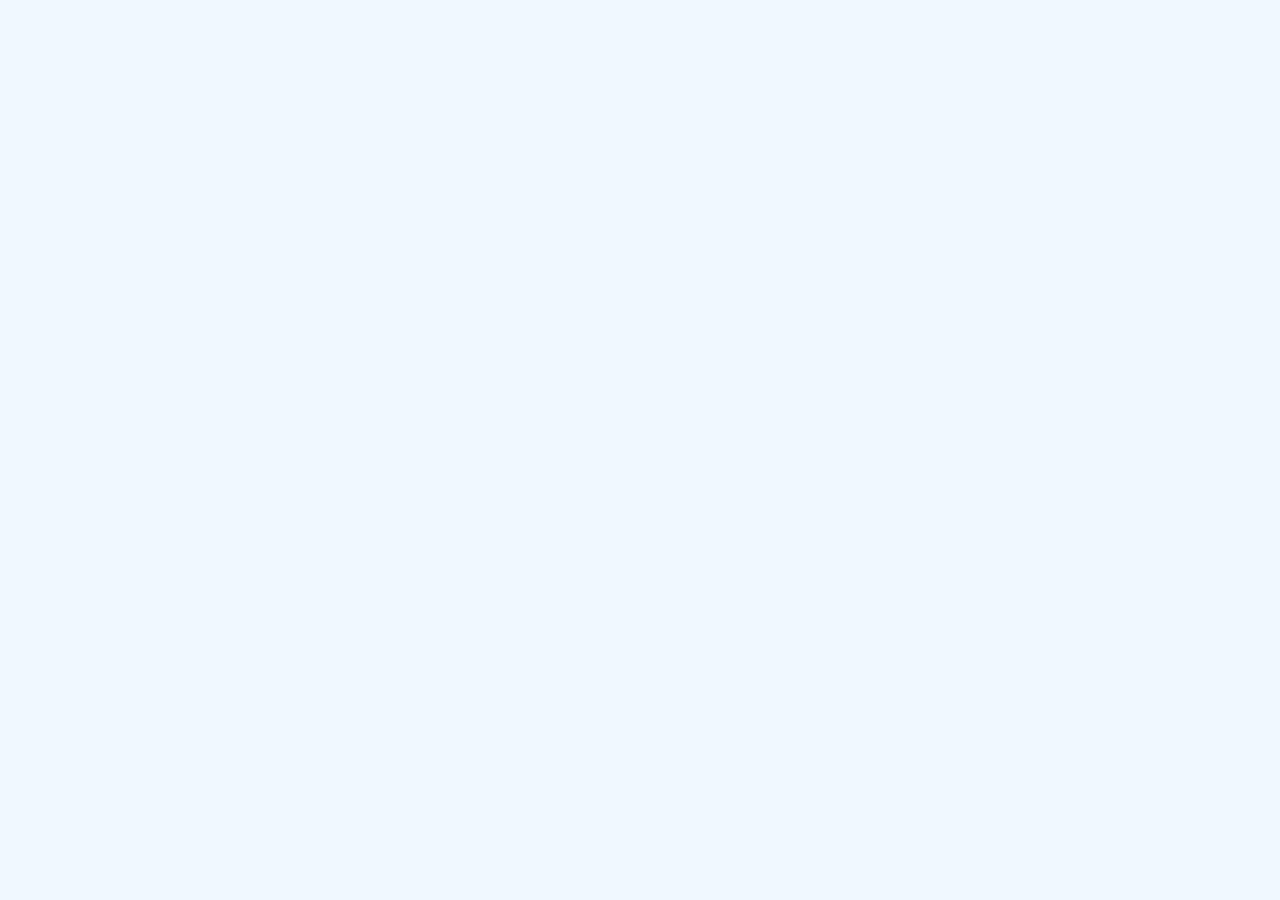
==== commit 8b898fd2: "apply vue3" ====
--- a/index.html
+++ b/index.html
@@ -1,1413 +1,18 @@
 <!DOCTYPE html>
 <html lang="ko">
-  <head>
-    <meta charset="UTF-8" />
-    <meta name="viewport" content="width=device-width, initial-scale=1.0" />
-    <title>Pikmin Bloom Tracker</title>
-    <link rel="stylesheet" href="styles.css" />
-  </head>
-  <body>
-    <header>
-      <select id="language-selector">
-        <option value="ko">한국어</option>
-        <option value="en">English</option>
-        <option value="ja">日本語</option>
-        <option value="zh-CN">简体中文</option>
-        <option value="zh-TW">繁體中文</option>
-      </select>
-      <h1 data-i18n="title">Pikmin Bloom Tracker</h1>
-    </header>
-    <main>
-      <div class="controls">
-        <input type="text" id="searchInput" placeholder="종류 검색..." class="search-input">
-        <button id="resetButton" class="reset-button" data-i18n="resetButton">모든 체크박스 초기화</button>
-      </div>
-      <table id="pikmin-table">
-        <thead>
-          <tr>
-            <th data-i18n="type">Type</th>
-            <th data-i18n="red">Red</th>
-            <th data-i18n="yellow">Yellow</th>
-            <th data-i18n="blue">Blue</th>
-            <th data-i18n="purple">Purple</th>
-            <th data-i18n="white">White</th>
-            <th data-i18n="pink">Pink</th>
-            <th data-i18n="gray">Gray</th>
-          </tr>
-        </thead>
-        <tbody>
-          <tr>
-            <td>
-              <span data-i18n="dessert1">甜點店1-馬卡龍</span>
-              <br />
-              <small class="checkbox-count">
-                <span class="checked-count">0</span>/<span class="total-count"
-                  >7</span
-                >
-              </small>
-            </td>
-            <td><input type="checkbox" data-type="red-dessert1" /></td>
-            <td><input type="checkbox" data-type="yellow-dessert1" /></td>
-            <td><input type="checkbox" data-type="blue-dessert1" /></td>
-            <td><input type="checkbox" data-type="purple-dessert1" /></td>
-            <td><input type="checkbox" data-type="white-dessert1" /></td>
-            <td><input type="checkbox" data-type="pink-dessert1" /></td>
-            <td><input type="checkbox" data-type="gray-dessert1" /></td>
-          </tr>
-          <tr>
-            <td>
-              <span data-i18n="dessert2">甜點店2-甜甜圈</span>
-              <br />
-              <small class="checkbox-count">
-                <span class="checked-count">0</span>/<span class="total-count"
-                  >7</span
-                >
-              </small>
-            </td>
-            <td><input type="checkbox" data-type="red-dessert2" /></td>
-            <td><input type="checkbox" data-type="yellow-dessert2" /></td>
-            <td><input type="checkbox" data-type="blue-dessert2" /></td>
-            <td><input type="checkbox" data-type="purple-dessert2" /></td>
-            <td><input type="checkbox" data-type="white-dessert2" /></td>
-            <td><input type="checkbox" data-type="pink-dessert2" /></td>
-            <td><input type="checkbox" data-type="gray-dessert2" /></td>
-          </tr>
-          <!-- 영화관 -->
-          <tr>
-            <td>
-              <span data-i18n="cinema">電影院</span>
-              <br />
-              <small class="checkbox-count">
-                <span class="checked-count">0</span>/<span class="total-count"
-                  >7</span
-                >
-              </small>
-            </td>
-            <td><input type="checkbox" data-type="red-cinema" /></td>
-            <td><input type="checkbox" data-type="yellow-cinema" /></td>
-            <td><input type="checkbox" data-type="blue-cinema" /></td>
-            <td><input type="checkbox" data-type="purple-cinema" /></td>
-            <td><input type="checkbox" data-type="white-cinema" /></td>
-            <td><input type="checkbox" data-type="pink-cinema" /></td>
-            <td><input type="checkbox" data-type="gray-cinema" /></td>
-          </tr>
-          <!-- 약국 -->
-          <tr>
-            <td>
-              <span data-i18n="pharmacy">藥局</span>
-              <br />
-              <small class="checkbox-count">
-                <span class="checked-count">0</span>/<span class="total-count"
-                  >7</span
-                >
-              </small>
-            </td>
-            <td><input type="checkbox" data-type="red-pharmacy" /></td>
-            <td><input type="checkbox" data-type="yellow-pharmacy" /></td>
-            <td><input type="checkbox" data-type="blue-pharmacy" /></td>
-            <td><input type="checkbox" data-type="purple-pharmacy" /></td>
-            <td><input type="checkbox" data-type="white-pharmacy" /></td>
-            <td><input type="checkbox" data-type="pink-pharmacy" /></td>
-            <td><input type="checkbox" data-type="gray-pharmacy" /></td>
-          </tr>
-          <!-- 동물원 -->
-          <tr>
-            <td>
-              <span data-i18n="zoo">動物園</span>
-              <br />
-              <small class="checkbox-count">
-                <span class="checked-count">0</span>/<span class="total-count"
-                  >7</span
-                >
-              </small>
-            </td>
-            <td><input type="checkbox" data-type="red-zoo" /></td>
-            <td><input type="checkbox" data-type="yellow-zoo" /></td>
-            <td><input type="checkbox" data-type="blue-zoo" /></td>
-            <td><input type="checkbox" data-type="purple-zoo" /></td>
-            <td><input type="checkbox" data-type="white-zoo" /></td>
-            <td><input type="checkbox" data-type="pink-zoo" /></td>
-            <td><input type="checkbox" data-type="gray-zoo" /></td>
-          </tr>
-          <!-- 숲 -->
-          <tr>
-            <td>
-              <span data-i18n="forest1">森林1 - 鍬形蟲</span>
-              <br />
-              <small class="checkbox-count">
-                <span class="checked-count">0</span>/<span class="total-count"
-                  >7</span
-                >
-              </small>
-            </td>
-            <td><input type="checkbox" data-type="red-forest1" /></td>
-            <td><input type="checkbox" data-type="yellow-forest1" /></td>
-            <td><input type="checkbox" data-type="blue-forest1" /></td>
-            <td><input type="checkbox" data-type="purple-forest1" /></td>
-            <td><input type="checkbox" data-type="white-forest1" /></td>
-            <td><input type="checkbox" data-type="pink-forest1" /></td>
-            <td><input type="checkbox" data-type="gray-forest1" /></td>
-          </tr>
-          <tr>
-            <td>
-              <span data-i18n="forest2">森林2 - 橡栗</span>
-              <br />
-              <small class="checkbox-count">
-                <span class="checked-count">0</span>/<span class="total-count"
-                  >7</span
-                >
-              </small>
-            </td>
-            <td><input type="checkbox" data-type="red-forest2" /></td>
-            <td><input type="checkbox" data-type="yellow-forest2" /></td>
-            <td><input type="checkbox" data-type="blue-forest2" /></td>
-            <td><input type="checkbox" data-type="purple-forest2" /></td>
-            <td><input type="checkbox" data-type="white-forest2" /></td>
-            <td><input type="checkbox" data-type="pink-forest2" /></td>
-            <td><input type="checkbox" data-type="gray-forest2" /></td>
-          </tr>
-          <!-- 물가 -->
-          <tr>
-            <td>
-              <span data-i18n="waterside">水邊</span>
-              <br />
-              <small class="checkbox-count">
-                <span class="checked-count">0</span>/<span class="total-count"
-                  >7</span
-                >
-              </small>
-            </td>
-            <td><input type="checkbox" data-type="red-waterside" /></td>
-            <td><input type="checkbox" data-type="yellow-waterside" /></td>
-            <td><input type="checkbox" data-type="blue-waterside" /></td>
-            <td><input type="checkbox" data-type="purple-waterside" /></td>
-            <td><input type="checkbox" data-type="white-waterside" /></td>
-            <td><input type="checkbox" data-type="pink-waterside" /></td>
-            <td><input type="checkbox" data-type="gray-waterside" /></td>
-          </tr>
-          <tr data-rare="true">
-            <td>
-              <span data-i18n="rareWaterside">水邊 - 稀有</span>
-              <br />
-              <small class="checkbox-count">
-                <span class="checked-count">0</span>/<span class="total-count"
-                  >7</span
-                >
-              </small>
-            </td>
-            <td><input type="checkbox" data-type="red-rareWaterside" /></td>
-            <td><input type="checkbox" data-type="yellow-rareWaterside" /></td>
-            <td><input type="checkbox" data-type="blue-rareWaterside" /></td>
-            <td><input type="checkbox" data-type="purple-rareWaterside" /></td>
-            <td><input type="checkbox" data-type="white-rareWaterside" /></td>
-            <td><input type="checkbox" data-type="pink-rareWaterside" /></td>
-            <td><input type="checkbox" data-type="gray-rareWaterside" /></td>
-          </tr>
-          <!-- 우체국 -->
-          <tr>
-            <td>
-              <span data-i18n="postOffice">郵局</span>
-              <br />
-              <small class="checkbox-count">
-                <span class="checked-count">0</span>/<span class="total-count"
-                  >7</span
-                >
-              </small>
-            </td>
-            <td><input type="checkbox" data-type="red-postOffice" /></td>
-            <td><input type="checkbox" data-type="yellow-postOffice" /></td>
-            <td><input type="checkbox" data-type="blue-postOffice" /></td>
-            <td><input type="checkbox" data-type="purple-postOffice" /></td>
-            <td><input type="checkbox" data-type="white-postOffice" /></td>
-            <td><input type="checkbox" data-type="pink-postOffice" /></td>
-            <td><input type="checkbox" data-type="gray-postOffice" /></td>
-          </tr>
-          <!-- 미술관 -->
-          <tr>
-            <td>
-              <span data-i18n="artGallery">美術館</span>
-              <br />
-              <small class="checkbox-count">
-                <span class="checked-count">0</span>/<span class="total-count"
-                  >7</span
-                >
-              </small>
-            </td>
-            <td><input type="checkbox" data-type="red-artGallery" /></td>
-            <td><input type="checkbox" data-type="yellow-artGallery" /></td>
-            <td><input type="checkbox" data-type="blue-artGallery" /></td>
-            <td><input type="checkbox" data-type="purple-artGallery" /></td>
-            <td><input type="checkbox" data-type="white-artGallery" /></td>
-            <td><input type="checkbox" data-type="pink-artGallery" /></td>
-            <td><input type="checkbox" data-type="gray-artGallery" /></td>
-          </tr>
-          <!-- 공항 -->
-          <tr>
-            <td>
-              <span data-i18n="airport">機場</span>
-              <br />
-              <small class="checkbox-count">
-                <span class="checked-count">0</span>/<span class="total-count"
-                  >7</span
-                >
-              </small>
-            </td>
-            <td><input type="checkbox" data-type="red-airport" /></td>
-            <td><input type="checkbox" data-type="yellow-airport" /></td>
-            <td><input type="checkbox" data-type="blue-airport" /></td>
-            <td><input type="checkbox" data-type="purple-airport" /></td>
-            <td><input type="checkbox" data-type="white-airport" /></td>
-            <td><input type="checkbox" data-type="pink-airport" /></td>
-            <td><input type="checkbox" data-type="gray-airport" /></td>
-          </tr>
-          <!-- 역 -->
-          <tr>
-            <td>
-              <span data-i18n="station1">車站1 - 電車</span>
-              <br />
-              <small class="checkbox-count">
-                <span class="checked-count">0</span>/<span class="total-count"
-                  >7</span
-                >
-              </small>
-            </td>
-            <td><input type="checkbox" data-type="red-station1" /></td>
-            <td><input type="checkbox" data-type="yellow-station1" /></td>
-            <td><input type="checkbox" data-type="blue-station1" /></td>
-            <td><input type="checkbox" data-type="purple-station1" /></td>
-            <td><input type="checkbox" data-type="white-station1" /></td>
-            <td><input type="checkbox" data-type="pink-station1" /></td>
-            <td><input type="checkbox" data-type="gray-station1" /></td>
-          </tr>
-          <tr>
-            <td>
-              <span data-i18n="station2">車站2 - 車票</span>
-              <br />
-              <small class="checkbox-count">
-                <span class="checked-count">0</span>/<span class="total-count"
-                  >7</span
-                >
-              </small>
-            </td>
-            <td><input type="checkbox" data-type="red-station2" /></td>
-            <td><input type="checkbox" data-type="yellow-station2" /></td>
-            <td><input type="checkbox" data-type="blue-station2" /></td>
-            <td><input type="checkbox" data-type="purple-station2" /></td>
-            <td><input type="checkbox" data-type="white-station2" /></td>
-            <td><input type="checkbox" data-type="pink-station2" /></td>
-            <td><input type="checkbox" data-type="gray-station2" /></td>
-          </tr>
-          <!-- 해변 -->
-          <tr>
-            <td>
-              <span data-i18n="beach">海灘</span>
-              <br />
-              <small class="checkbox-count">
-                <span class="checked-count">0</span>/<span class="total-count"
-                  >7</span
-                >
-              </small>
-            </td>
-            <td><input type="checkbox" data-type="red-beach" /></td>
-            <td><input type="checkbox" data-type="yellow-beach" /></td>
-            <td><input type="checkbox" data-type="blue-beach" /></td>
-            <td><input type="checkbox" data-type="purple-beach" /></td>
-            <td><input type="checkbox" data-type="white-beach" /></td>
-            <td><input type="checkbox" data-type="pink-beach" /></td>
-            <td><input type="checkbox" data-type="gray-beach" /></td>
-          </tr>
-          <!-- 햄버거 가게 -->
-          <tr>
-            <td>
-              <span data-i18n="burgerShop">漢堡店</span>
-              <br />
-              <small class="checkbox-count">
-                <span class="checked-count">0</span>/<span class="total-count"
-                  >7</span
-                >
-              </small>
-            </td>
-            <td><input type="checkbox" data-type="red-burgerShop" /></td>
-            <td><input type="checkbox" data-type="yellow-burgerShop" /></td>
-            <td><input type="checkbox" data-type="blue-burgerShop" /></td>
-            <td><input type="checkbox" data-type="purple-burgerShop" /></td>
-            <td><input type="checkbox" data-type="white-burgerShop" /></td>
-            <td><input type="checkbox" data-type="pink-burgerShop" /></td>
-            <td><input type="checkbox" data-type="gray-burgerShop" /></td>
-          </tr>
-          <!-- 편의점 -->
-          <tr>
-            <td>
-              <span data-i18n="convenienceStore1">便利店1 - 瓶蓋</span>
-              <br />
-              <small class="checkbox-count">
-                <span class="checked-count">0</span>/<span class="total-count"
-                  >7</span
-                >
-              </small>
-            </td>
-            <td><input type="checkbox" data-type="red-convenienceStore1" /></td>
-            <td>
-              <input type="checkbox" data-type="yellow-convenienceStore1" />
-            </td>
-            <td>
-              <input type="checkbox" data-type="blue-convenienceStore1" />
-            </td>
-            <td>
-              <input type="checkbox" data-type="purple-convenienceStore1" />
-            </td>
-            <td>
-              <input type="checkbox" data-type="white-convenienceStore1" />
-            </td>
-            <td>
-              <input type="checkbox" data-type="pink-convenienceStore1" />
-            </td>
-            <td>
-              <input type="checkbox" data-type="gray-convenienceStore1" />
-            </td>
-          </tr>
-          <tr>
-            <td>
-              <span data-i18n="convenienceStore2">便利店2 - 零食</span>
-              <br />
-              <small class="checkbox-count">
-                <span class="checked-count">0</span>/<span class="total-count"
-                  >7</span
-                >
-              </small>
-            </td>
-            <td><input type="checkbox" data-type="red-convenienceStore2" /></td>
-            <td>
-              <input type="checkbox" data-type="yellow-convenienceStore2" />
-            </td>
-            <td>
-              <input type="checkbox" data-type="blue-convenienceStore2" />
-            </td>
-            <td>
-              <input type="checkbox" data-type="purple-convenienceStore2" />
-            </td>
-            <td>
-              <input type="checkbox" data-type="white-convenienceStore2" />
-            </td>
-            <td>
-              <input type="checkbox" data-type="pink-convenienceStore2" />
-            </td>
-            <td>
-              <input type="checkbox" data-type="gray-convenienceStore2" />
-            </td>
-          </tr>
-          <!-- 슈퍼마켓 -->
-          <tr>
-            <td>
-              <span data-i18n="supermarket1">超市1 - 蘑菇</span>
-              <br />
-              <small class="checkbox-count">
-                <span class="checked-count">0</span>/<span class="total-count"
-                  >7</span
-                >
-              </small>
-            </td>
-            <td><input type="checkbox" data-type="red-supermarket1" /></td>
-            <td><input type="checkbox" data-type="yellow-supermarket1" /></td>
-            <td><input type="checkbox" data-type="blue-supermarket1" /></td>
-            <td><input type="checkbox" data-type="purple-supermarket1" /></td>
-            <td><input type="checkbox" data-type="white-supermarket1" /></td>
-            <td><input type="checkbox" data-type="pink-supermarket1" /></td>
-            <td><input type="checkbox" data-type="gray-supermarket1" /></td>
-          </tr>
-          <tr>
-            <td>
-              <span data-i18n="supermarket2">超市2 - 香蕉</span>
-              <br />
-              <small class="checkbox-count">
-                <span class="checked-count">0</span>/<span class="total-count"
-                  >7</span
-                >
-              </small>
-            </td>
-            <td><input type="checkbox" data-type="red-supermarket2" /></td>
-            <td><input type="checkbox" data-type="yellow-supermarket2" /></td>
-            <td><input type="checkbox" data-type="blue-supermarket2" /></td>
-            <td><input type="checkbox" data-type="purple-supermarket2" /></td>
-            <td><input type="checkbox" data-type="white-supermarket2" /></td>
-            <td><input type="checkbox" data-type="pink-supermarket2" /></td>
-            <td><input type="checkbox" data-type="gray-supermarket2" /></td>
-          </tr>
-          <!-- 빵집 -->
-          <tr>
-            <td>
-              <span data-i18n="bakery">麵包店</span>
-              <br />
-              <small class="checkbox-count">
-                <span class="checked-count">0</span>/<span class="total-count"
-                  >7</span
-                >
-              </small>
-            </td>
-            <td><input type="checkbox" data-type="red-bakery" /></td>
-            <td><input type="checkbox" data-type="yellow-bakery" /></td>
-            <td><input type="checkbox" data-type="blue-bakery" /></td>
-            <td><input type="checkbox" data-type="purple-bakery" /></td>
-            <td><input type="checkbox" data-type="white-bakery" /></td>
-            <td><input type="checkbox" data-type="pink-bakery" /></td>
-            <td><input type="checkbox" data-type="gray-bakery" /></td>
-          </tr>
-          <tr data-rare="true">
-            <td>
-              <span data-i18n="rareBakery">麵包店 - 稀有</span>
-              <br />
-              <small class="checkbox-count">
-                <span class="checked-count">0</span>/<span class="total-count"
-                  >7</span
-                >
-              </small>
-            </td>
-            <td><input type="checkbox" data-type="red-rareBakery" /></td>
-            <td><input type="checkbox" data-type="yellow-rareBakery" /></td>
-            <td><input type="checkbox" data-type="blue-rareBakery" /></td>
-            <td><input type="checkbox" data-type="purple-rareBakery" /></td>
-            <td><input type="checkbox" data-type="white-rareBakery" /></td>
-            <td><input type="checkbox" data-type="pink-rareBakery" /></td>
-            <td><input type="checkbox" data-type="gray-rareBakery" /></td>
-          </tr>
-          <!-- 미용실 -->
-          <tr>
-            <td>
-              <span data-i18n="beautySalon">美容院</span>
-              <br />
-              <small class="checkbox-count">
-                <span class="checked-count">0</span>/<span class="total-count"
-                  >7</span
-                >
-              </small>
-            </td>
-            <td><input type="checkbox" data-type="red-beautySalon" /></td>
-            <td><input type="checkbox" data-type="yellow-beautySalon" /></td>
-            <td><input type="checkbox" data-type="blue-beautySalon" /></td>
-            <td><input type="checkbox" data-type="purple-beautySalon" /></td>
-            <td><input type="checkbox" data-type="white-beautySalon" /></td>
-            <td><input type="checkbox" data-type="pink-beautySalon" /></td>
-            <td><input type="checkbox" data-type="gray-beautySalon" /></td>
-          </tr>
-          <tr data-rare="true">
-            <td>
-              <span data-i18n="rareBeautySalon">美容院 - 稀有</span>
-              <br />
-              <small class="checkbox-count">
-                <span class="checked-count">0</span>/<span class="total-count"
-                  >7</span
-                >
-              </small>
-            </td>
-            <td><input type="checkbox" data-type="red-rareBeautySalon" /></td>
-            <td>
-              <input type="checkbox" data-type="yellow-rareBeautySalon" />
-            </td>
-            <td><input type="checkbox" data-type="blue-rareBeautySalon" /></td>
-            <td>
-              <input type="checkbox" data-type="purple-rareBeautySalon" />
-            </td>
-            <td><input type="checkbox" data-type="white-rareBeautySalon" /></td>
-            <td><input type="checkbox" data-type="pink-rareBeautySalon" /></td>
-            <td><input type="checkbox" data-type="gray-rareBeautySalon" /></td>
-          </tr>
-          <!-- 옷가게 -->
-          <tr>
-            <td>
-              <span data-i18n="clothingStore">服裝店</span>
-              <br />
-              <small class="checkbox-count">
-                <span class="checked-count">0</span>/<span class="total-count"
-                  >7</span
-                >
-              </small>
-            </td>
-            <td><input type="checkbox" data-type="red-clothingStore" /></td>
-            <td><input type="checkbox" data-type="yellow-clothingStore" /></td>
-            <td><input type="checkbox" data-type="blue-clothingStore" /></td>
-            <td><input type="checkbox" data-type="purple-clothingStore" /></td>
-            <td><input type="checkbox" data-type="white-clothingStore" /></td>
-            <td><input type="checkbox" data-type="pink-clothingStore" /></td>
-            <td><input type="checkbox" data-type="gray-clothingStore" /></td>
-          </tr>
-          <!-- 공원 -->
-          <tr>
-            <td>
-              <span data-i18n="park">公園</span>
-              <br />
-              <small class="checkbox-count">
-                <span class="checked-count">0</span>/<span class="total-count"
-                  >7</span
-                >
-              </small>
-            </td>
-            <td><input type="checkbox" data-type="red-park" /></td>
-            <td><input type="checkbox" data-type="yellow-park" /></td>
-            <td><input type="checkbox" data-type="blue-park" /></td>
-            <td><input type="checkbox" data-type="purple-park" /></td>
-            <td><input type="checkbox" data-type="white-park" /></td>
-            <td><input type="checkbox" data-type="pink-park" /></td>
-            <td><input type="checkbox" data-type="gray-park" /></td>
-          </tr>
-          <tr>
-            <td>
-              <span data-i18n="luckyClover">公園 - 四葉幸運草</span>
-              <br />
-              <small class="checkbox-count">
-                <span class="checked-count">0</span>/<span class="total-count"
-                  >7</span
-                >
-              </small>
-            </td>
-            <td><input type="checkbox" data-type="red-luckyClover" /></td>
-            <td><input type="checkbox" data-type="yellow-luckyClover" /></td>
-            <td><input type="checkbox" data-type="blue-luckyClover" /></td>
-            <td><input type="checkbox" data-type="purple-luckyClover" /></td>
-            <td><input type="checkbox" data-type="white-luckyClover" /></td>
-            <td><input type="checkbox" data-type="pink-luckyClover" /></td>
-            <td><input type="checkbox" data-type="gray-luckyClover" /></td>
-          </tr>
-          <!-- 도서관 -->
-          <tr>
-            <td>
-              <span data-i18n="library">圖書館</span>
-              <br />
-              <small class="checkbox-count">
-                <span class="checked-count">0</span>/<span class="total-count"
-                  >7</span
-                >
-              </small>
-            </td>
-            <td><input type="checkbox" data-type="red-library" /></td>
-            <td><input type="checkbox" data-type="yellow-library" /></td>
-            <td><input type="checkbox" data-type="blue-library" /></td>
-            <td><input type="checkbox" data-type="purple-library" /></td>
-            <td><input type="checkbox" data-type="white-library" /></td>
-            <td><input type="checkbox" data-type="pink-library" /></td>
-            <td><input type="checkbox" data-type="gray-library" /></td>
-          </tr>
-          <!-- 길가 -->
-          <tr>
-            <td>
-              <span data-i18n="roadside1">路邊1</span>
-              <br />
-              <small class="checkbox-count">
-                <span class="checked-count">0</span>/<span class="total-count"
-                  >7</span
-                >
-              </small>
-            </td>
-            <td><input type="checkbox" data-type="red-roadside1" /></td>
-            <td><input type="checkbox" data-type="yellow-roadside1" /></td>
-            <td><input type="checkbox" data-type="blue-roadside1" /></td>
-            <td><input type="checkbox" data-type="purple-roadside1" /></td>
-            <td><input type="checkbox" data-type="white-roadside1" /></td>
-            <td><input type="checkbox" data-type="pink-roadside1" /></td>
-            <td><input type="checkbox" data-type="gray-roadside1" /></td>
-          </tr>
-          <tr>
-            <td>
-              <span data-i18n="roadside2">路邊2</span>
-              <br />
-              <small class="checkbox-count">
-                <span class="checked-count">0</span>/<span class="total-count"
-                  >7</span
-                >
-              </small>
-            </td>
-            <td><input type="checkbox" data-type="red-roadside2" /></td>
-            <td><input type="checkbox" data-type="yellow-roadside2" /></td>
-            <td><input type="checkbox" data-type="blue-roadside2" /></td>
-            <td><input type="checkbox" data-type="purple-roadside2" /></td>
-            <td><input type="checkbox" data-type="white-roadside2" /></td>
-            <td><input type="checkbox" data-type="pink-roadside2" /></td>
-            <td><input type="checkbox" data-type="gray-roadside2" /></td>
-          </tr>
-          <tr>
-            <td>
-              <span data-i18n="roadside3">路邊3</span>
-              <br />
-              <small class="checkbox-count">
-                <span class="checked-count">0</span>/<span class="total-count"
-                  >7</span
-                >
-              </small>
-            </td>
-            <td><input type="checkbox" data-type="red-roadside3" /></td>
-            <td><input type="checkbox" data-type="yellow-roadside3" /></td>
-            <td><input type="checkbox" data-type="blue-roadside3" /></td>
-            <td><input type="checkbox" data-type="purple-roadside3" /></td>
-            <td><input type="checkbox" data-type="white-roadside3" /></td>
-            <td><input type="checkbox" data-type="pink-roadside3" /></td>
-            <td><input type="checkbox" data-type="gray-roadside3" /></td>
-          </tr>
-          <tr>
-            <td>
-              <span data-i18n="roadside4">路邊4(金幣)</span>
-              <br />
-              <small class="checkbox-count">
-                <span class="checked-count">0</span>/<span class="total-count"
-                  >7</span
-                >
-              </small>
-            </td>
-            <td><input type="checkbox" data-type="red-roadside4" /></td>
-            <td><input type="checkbox" data-type="yellow-roadside4" /></td>
-            <td><input type="checkbox" data-type="blue-roadside4" /></td>
-            <td><input type="checkbox" data-type="purple-roadside4" /></td>
-            <td><input type="checkbox" data-type="white-roadside4" /></td>
-            <td><input type="checkbox" data-type="pink-roadside4" /></td>
-            <td><input type="checkbox" data-type="gray-roadside4" /></td>
-          </tr>
-          <!-- 스시 레스토랑 -->
-          <tr>
-            <td>
-              <span data-i18n="sushiRestaurant">壽司餐廳</span>
-              <br />
-              <small class="checkbox-count">
-                <span class="checked-count">0</span>/<span class="total-count"
-                  >7</span
-                >
-              </small>
-            </td>
-            <td><input type="checkbox" data-type="red-sushiRestaurant" /></td>
-            <td>
-              <input type="checkbox" data-type="yellow-sushiRestaurant" />
-            </td>
-            <td><input type="checkbox" data-type="blue-sushiRestaurant" /></td>
-            <td>
-              <input type="checkbox" data-type="purple-sushiRestaurant" />
-            </td>
-            <td><input type="checkbox" data-type="white-sushiRestaurant" /></td>
-            <td><input type="checkbox" data-type="pink-sushiRestaurant" /></td>
-            <td><input type="checkbox" data-type="gray-sushiRestaurant" /></td>
-          </tr>
-          <!-- 언덕 -->
-          <tr>
-            <td>
-              <span data-i18n="hill">山丘</span>
-              <br />
-              <small class="checkbox-count">
-                <span class="checked-count">0</span>/<span class="total-count"
-                  >7</span
-                >
-              </small>
-            </td>
-            <td><input type="checkbox" data-type="red-hill" /></td>
-            <td><input type="checkbox" data-type="yellow-hill" /></td>
-            <td><input type="checkbox" data-type="blue-hill" /></td>
-            <td><input type="checkbox" data-type="purple-hill" /></td>
-            <td><input type="checkbox" data-type="white-hill" /></td>
-            <td><input type="checkbox" data-type="pink-hill" /></td>
-            <td><input type="checkbox" data-type="gray-hill" /></td>
-          </tr>
-          <!-- 체육관 -->
-          <tr>
-            <td>
-              <span data-i18n="gym">體育館</span>
-              <br />
-              <small class="checkbox-count">
-                <span class="checked-count">0</span>/<span class="total-count"
-                  >7</span
-                >
-              </small>
-            </td>
-            <td><input type="checkbox" data-type="red-gym" /></td>
-            <td><input type="checkbox" data-type="yellow-gym" /></td>
-            <td><input type="checkbox" data-type="blue-gym" /></td>
-            <td><input type="checkbox" data-type="purple-gym" /></td>
-            <td><input type="checkbox" data-type="white-gym" /></td>
-            <td><input type="checkbox" data-type="pink-gym" /></td>
-            <td><input type="checkbox" data-type="gray-gym" /></td>
-          </tr>
-          <!-- 비 오는 날 -->
-          <tr>
-            <td>
-              <span data-i18n="rainy1">雨天1</span>
-              <br />
-              <small class="checkbox-count">
-                <span class="checked-count">0</span>/<span class="total-count"
-                  >7</span
-                >
-              </small>
-            </td>
-            <td><input type="checkbox" data-type="red-rainy1" /></td>
-            <td><input type="checkbox" data-type="yellow-rainy1" /></td>
-            <td><input type="checkbox" data-type="blue-rainy1" /></td>
-            <td><input type="checkbox" data-type="purple-rainy1" /></td>
-            <td><input type="checkbox" data-type="white-rainy1" /></td>
-            <td><input type="checkbox" data-type="pink-rainy1" /></td>
-            <td><input type="checkbox" data-type="gray-rainy1" /></td>
-          </tr>
-          <tr>
-            <td>
-              <span data-i18n="rainy2">雨天2</span>
-              <br />
-              <small class="checkbox-count">
-                <span class="checked-count">0</span>/<span class="total-count"
-                  >7</span
-                >
-              </small>
-            </td>
-            <td><input type="checkbox" data-type="red-rainy2" /></td>
-            <td><input type="checkbox" data-type="yellow-rainy2" /></td>
-            <td><input type="checkbox" data-type="blue-rainy2" /></td>
-            <td><input type="checkbox" data-type="purple-rainy2" /></td>
-            <td><input type="checkbox" data-type="white-rainy2" /></td>
-            <td><input type="checkbox" data-type="pink-rainy2" /></td>
-            <td><input type="checkbox" data-type="gray-rainy2" /></td>
-          </tr>
-          <tr>
-            <td>
-              <span data-i18n="rainy3">雨天3</span>
-              <br />
-              <small class="checkbox-count">
-                <span class="checked-count">0</span>/<span class="total-count"
-                  >7</span
-                >
-              </small>
-            </td>
-            <td><input type="checkbox" data-type="red-rainy3" /></td>
-            <td><input type="checkbox" data-type="yellow-rainy3" /></td>
-            <td><input type="checkbox" data-type="blue-rainy3" /></td>
-            <td><input type="checkbox" data-type="purple-rainy3" /></td>
-            <td><input type="checkbox" data-type="white-rainy3" /></td>
-            <td><input type="checkbox" data-type="pink-rainy3" /></td>
-            <td><input type="checkbox" data-type="gray-rainy3" /></td>
-          </tr>
-          <!-- 눈 오는 날 -->
-          <tr>
-            <td>
-              <span data-i18n="snowy">下雪</span>
-              <br />
-              <small class="checkbox-count">
-                <span class="checked-count">0</span>/<span class="total-count"
-                  >7</span
-                >
-              </small>
-            </td>
-            <td><input type="checkbox" data-type="red-snowy" /></td>
-            <td><input type="checkbox" data-type="yellow-snowy" /></td>
-            <td><input type="checkbox" data-type="blue-snowy" /></td>
-            <td><input type="checkbox" data-type="purple-snowy" /></td>
-            <td><input type="checkbox" data-type="white-snowy" /></td>
-            <td><input type="checkbox" data-type="pink-snowy" /></td>
-            <td><input type="checkbox" data-type="gray-snowy" /></td>
-          </tr>
-          <!-- 테마파크 -->
-          <tr>
-            <td>
-              <span data-i18n="themePark">主題樂園</span>
-              <br />
-              <small class="checkbox-count">
-                <span class="checked-count">0</span>/<span class="total-count"
-                  >7</span
-                >
-              </small>
-            </td>
-            <td><input type="checkbox" data-type="red-themePark" /></td>
-            <td><input type="checkbox" data-type="yellow-themePark" /></td>
-            <td><input type="checkbox" data-type="blue-themePark" /></td>
-            <td><input type="checkbox" data-type="purple-themePark" /></td>
-            <td><input type="checkbox" data-type="white-themePark" /></td>
-            <td><input type="checkbox" data-type="pink-themePark" /></td>
-            <td><input type="checkbox" data-type="gray-themePark" /></td>
-          </tr>
-          <!-- 버스 정류장 -->
-          <tr>
-            <td>
-              <span data-i18n="busStop">公車站</span>
-              <br />
-              <small class="checkbox-count">
-                <span class="checked-count">0</span>/<span class="total-count"
-                  >7</span
-                >
-              </small>
-            </td>
-            <td><input type="checkbox" data-type="red-busStop" /></td>
-            <td><input type="checkbox" data-type="yellow-busStop" /></td>
-            <td><input type="checkbox" data-type="blue-busStop" /></td>
-            <td><input type="checkbox" data-type="purple-busStop" /></td>
-            <td><input type="checkbox" data-type="white-busStop" /></td>
-            <td><input type="checkbox" data-type="pink-busStop" /></td>
-            <td><input type="checkbox" data-type="gray-busStop" /></td>
-          </tr>
-          <!-- 이탈리안 레스토랑 -->
-          <tr>
-            <td>
-              <span data-i18n="italianRestaurant">義式餐廳</span>
-              <br />
-              <small class="checkbox-count">
-                <span class="checked-count">0</span>/<span class="total-count"
-                  >7</span
-                >
-              </small>
-            </td>
-            <td><input type="checkbox" data-type="red-italianRestaurant" /></td>
-            <td>
-              <input type="checkbox" data-type="yellow-italianRestaurant" />
-            </td>
-            <td>
-              <input type="checkbox" data-type="blue-italianRestaurant" />
-            </td>
-            <td>
-              <input type="checkbox" data-type="purple-italianRestaurant" />
-            </td>
-            <td>
-              <input type="checkbox" data-type="white-italianRestaurant" />
-            </td>
-            <td>
-              <input type="checkbox" data-type="pink-italianRestaurant" />
-            </td>
-            <td>
-              <input type="checkbox" data-type="gray-italianRestaurant" />
-            </td>
-          </tr>
-          <!-- 라멘 가게 -->
-          <tr>
-            <td>
-              <span data-i18n="ramenShop">拉麵店</span>
-              <br />
-              <small class="checkbox-count">
-                <span class="checked-count">0</span>/<span class="total-count"
-                  >7</span
-                >
-              </small>
-            </td>
-            <td><input type="checkbox" data-type="red-ramenShop" /></td>
-            <td><input type="checkbox" data-type="yellow-ramenShop" /></td>
-            <td><input type="checkbox" data-type="blue-ramenShop" /></td>
-            <td><input type="checkbox" data-type="purple-ramenShop" /></td>
-            <td><input type="checkbox" data-type="white-ramenShop" /></td>
-            <td><input type="checkbox" data-type="pink-ramenShop" /></td>
-            <td><input type="checkbox" data-type="gray-ramenShop" /></td>
-          </tr>
-          <!-- 다리 -->
-          <tr>
-            <td>
-              <span data-i18n="bridge">橋樑</span>
-              <br />
-              <small class="checkbox-count">
-                <span class="checked-count">0</span>/<span class="total-count"
-                  >7</span
-                >
-              </small>
-            </td>
-            <td><input type="checkbox" data-type="red-bridge" /></td>
-            <td><input type="checkbox" data-type="yellow-bridge" /></td>
-            <td><input type="checkbox" data-type="blue-bridge" /></td>
-            <td><input type="checkbox" data-type="purple-bridge" /></td>
-            <td><input type="checkbox" data-type="white-bridge" /></td>
-            <td><input type="checkbox" data-type="pink-bridge" /></td>
-            <td><input type="checkbox" data-type="gray-bridge" /></td>
-          </tr>
-          <!-- 호텔 -->
-          <tr>
-            <td>
-              <span data-i18n="hotel">飯店</span>
-              <br />
-              <small class="checkbox-count">
-                <span class="checked-count">0</span>/<span class="total-count"
-                  >7</span
-                >
-              </small>
-            </td>
-            <td><input type="checkbox" data-type="red-hotel" /></td>
-            <td><input type="checkbox" data-type="yellow-hotel" /></td>
-            <td><input type="checkbox" data-type="blue-hotel" /></td>
-            <td><input type="checkbox" data-type="purple-hotel" /></td>
-            <td><input type="checkbox" data-type="white-hotel" /></td>
-            <td><input type="checkbox" data-type="pink-hotel" /></td>
-            <td><input type="checkbox" data-type="gray-hotel" /></td>
-          </tr>
-          <!-- 화장품 -->
-          <tr>
-            <td>
-              <span data-i18n="cosmetics">化妝品</span>
-              <br />
-              <small class="checkbox-count">
-                <span class="checked-count">0</span>/<span class="total-count"
-                  >7</span
-                >
-              </small>
-            </td>
-            <td><input type="checkbox" data-type="red-cosmetics" /></td>
-            <td><input type="checkbox" data-type="yellow-cosmetics" /></td>
-            <td><input type="checkbox" data-type="blue-cosmetics" /></td>
-            <td><input type="checkbox" data-type="purple-cosmetics" /></td>
-            <td><input type="checkbox" data-type="white-cosmetics" /></td>
-            <td><input type="checkbox" data-type="pink-cosmetics" /></td>
-            <td><input type="checkbox" data-type="gray-cosmetics" /></td>
-          </tr>
-          <!-- 제단과 사찰 -->
-          <tr>
-            <td>
-              <span data-i18n="shrine">神社/寺廟</span>
-              <br />
-              <small class="checkbox-count">
-                <span class="checked-count">0</span>/<span class="total-count"
-                  >7</span
-                >
-              </small>
-            </td>
-            <td><input type="checkbox" data-type="red-shrine" /></td>
-            <td><input type="checkbox" data-type="yellow-shrine" /></td>
-            <td><input type="checkbox" data-type="blue-shrine" /></td>
-            <td><input type="checkbox" data-type="purple-shrine" /></td>
-            <td><input type="checkbox" data-type="white-shrine" /></td>
-            <td><input type="checkbox" data-type="pink-shrine" /></td>
-            <td><input type="checkbox" data-type="gray-shrine" /></td>
-          </tr>
-          <!-- 전자제품 - 배터리 시리즈 -->
-          <tr>
-            <td>
-              <span data-i18n="electronics1">電器行 - 電池1</span>
-              <br />
-              <small class="checkbox-count">
-                <span class="checked-count">0</span>/<span class="total-count"
-                  >7</span
-                >
-              </small>
-            </td>
-            <td><input type="checkbox" data-type="red-electronics1" /></td>
-            <td><input type="checkbox" data-type="yellow-electronics1" /></td>
-            <td><input type="checkbox" data-type="blue-electronics1" /></td>
-            <td><input type="checkbox" data-type="purple-electronics1" /></td>
-            <td><input type="checkbox" data-type="white-electronics1" /></td>
-            <td><input type="checkbox" data-type="pink-electronics1" /></td>
-            <td><input type="checkbox" data-type="gray-electronics1" /></td>
-          </tr>
-          <!-- 나머지 배터리 시리즈 2-6 -->
-          <tr>
-            <td>
-              <span data-i18n="electronics2">電器行 - 電池2</span>
-              <br />
-              <small class="checkbox-count">
-                <span class="checked-count">0</span>/<span class="total-count"
-                  >7</span
-                >
-              </small>
-            </td>
-            <td><input type="checkbox" data-type="red-electronics2" /></td>
-            <td><input type="checkbox" data-type="yellow-electronics2" /></td>
-            <td><input type="checkbox" data-type="blue-electronics2" /></td>
-            <td><input type="checkbox" data-type="purple-electronics2" /></td>
-            <td><input type="checkbox" data-type="white-electronics2" /></td>
-            <td><input type="checkbox" data-type="pink-electronics2" /></td>
-            <td><input type="checkbox" data-type="gray-electronics2" /></td>
-          </tr>
-          <tr>
-            <td>
-              <span data-i18n="electronics3">電器行 - 電池3</span>
-              <br />
-              <small class="checkbox-count">
-                <span class="checked-count">0</span>/<span class="total-count"
-                  >7</span
-                >
-              </small>
-            </td>
-            <td><input type="checkbox" data-type="red-electronics3" /></td>
-            <td><input type="checkbox" data-type="yellow-electronics3" /></td>
-            <td><input type="checkbox" data-type="blue-electronics3" /></td>
-            <td><input type="checkbox" data-type="purple-electronics3" /></td>
-            <td><input type="checkbox" data-type="white-electronics3" /></td>
-            <td><input type="checkbox" data-type="pink-electronics3" /></td>
-            <td><input type="checkbox" data-type="gray-electronics3" /></td>
-          </tr>
-          <tr>
-            <td>
-              <span data-i18n="electronics4">電器行 - 電池4</span>
-              <br />
-              <small class="checkbox-count">
-                <span class="checked-count">0</span>/<span class="total-count"
-                  >7</span
-                >
-              </small>
-            </td>
-            <td><input type="checkbox" data-type="red-electronics4" /></td>
-            <td><input type="checkbox" data-type="yellow-electronics4" /></td>
-            <td><input type="checkbox" data-type="blue-electronics4" /></td>
-            <td><input type="checkbox" data-type="purple-electronics4" /></td>
-            <td><input type="checkbox" data-type="white-electronics4" /></td>
-            <td><input type="checkbox" data-type="pink-electronics4" /></td>
-            <td><input type="checkbox" data-type="gray-electronics4" /></td>
-          </tr>
-          <tr>
-            <td>
-              <span data-i18n="electronics5">電器行 - 電池5</span>
-              <br />
-              <small class="checkbox-count">
-                <span class="checked-count">0</span>/<span class="total-count"
-                  >7</span
-                >
-              </small>
-            </td>
-            <td><input type="checkbox" data-type="red-electronics5" /></td>
-            <td><input type="checkbox" data-type="yellow-electronics5" /></td>
-            <td><input type="checkbox" data-type="blue-electronics5" /></td>
-            <td><input type="checkbox" data-type="purple-electronics5" /></td>
-            <td><input type="checkbox" data-type="white-electronics5" /></td>
-            <td><input type="checkbox" data-type="pink-electronics5" /></td>
-            <td><input type="checkbox" data-type="gray-electronics5" /></td>
-          </tr>
-          <tr>
-            <td>
-              <span data-i18n="electronics6">電器行 - 電池6</span>
-              <br />
-              <small class="checkbox-count">
-                <span class="checked-count">0</span>/<span class="total-count"
-                  >7</span
-                >
-              </small>
-            </td>
-            <td><input type="checkbox" data-type="red-electronics6" /></td>
-            <td><input type="checkbox" data-type="yellow-electronics6" /></td>
-            <td><input type="checkbox" data-type="blue-electronics6" /></td>
-            <td><input type="checkbox" data-type="purple-electronics6" /></td>
-            <td><input type="checkbox" data-type="white-electronics6" /></td>
-            <td><input type="checkbox" data-type="pink-electronics6" /></td>
-            <td><input type="checkbox" data-type="gray-electronics6" /></td>
-          </tr>
-          <!-- 전자제품 - 전구 시리즈 -->
-          <tr>
-            <td>
-              <span data-i18n="fairyLights1">電器行 - 仙女燈1</span>
-              <br />
-              <small class="checkbox-count">
-                <span class="checked-count">0</span>/<span class="total-count"
-                  >7</span
-                >
-              </small>
-            </td>
-            <td><input type="checkbox" data-type="red-fairyLights1" /></td>
-            <td><input type="checkbox" data-type="yellow-fairyLights1" /></td>
-            <td><input type="checkbox" data-type="blue-fairyLights1" /></td>
-            <td><input type="checkbox" data-type="purple-fairyLights1" /></td>
-            <td><input type="checkbox" data-type="white-fairyLights1" /></td>
-            <td><input type="checkbox" data-type="pink-fairyLights1" /></td>
-            <td><input type="checkbox" data-type="gray-fairyLights1" /></td>
-          </tr>
-          <tr>
-            <td>
-              <span data-i18n="fairyLights2">電器行 - 仙女燈2</span>
-              <br />
-              <small class="checkbox-count">
-                <span class="checked-count">0</span>/<span class="total-count"
-                  >7</span
-                >
-              </small>
-            </td>
-            <td><input type="checkbox" data-type="red-fairyLights2" /></td>
-            <td><input type="checkbox" data-type="yellow-fairyLights2" /></td>
-            <td><input type="checkbox" data-type="blue-fairyLights2" /></td>
-            <td><input type="checkbox" data-type="purple-fairyLights2" /></td>
-            <td><input type="checkbox" data-type="white-fairyLights2" /></td>
-            <td><input type="checkbox" data-type="pink-fairyLights2" /></td>
-            <td><input type="checkbox" data-type="gray-fairyLights2" /></td>
-          </tr>
-          <!-- 카레 레스토랑 -->
-          <tr>
-            <td>
-              <span data-i18n="curryRestaurant">咖哩餐廳</span>
-              <br />
-              <small class="checkbox-count">
-                <span class="checked-count">0</span>/<span class="total-count"
-                  >7</span
-                >
-              </small>
-            </td>
-            <td><input type="checkbox" data-type="red-curryRestaurant" /></td>
-            <td>
-              <input type="checkbox" data-type="yellow-curryRestaurant" />
-            </td>
-            <td><input type="checkbox" data-type="blue-curryRestaurant" /></td>
-            <td>
-              <input type="checkbox" data-type="purple-curryRestaurant" />
-            </td>
-            <td><input type="checkbox" data-type="white-curryRestaurant" /></td>
-            <td><input type="checkbox" data-type="pink-curryRestaurant" /></td>
-            <td><input type="checkbox" data-type="gray-curryRestaurant" /></td>
-          </tr>
-          <!-- 공구점 -->
-          <tr>
-            <td>
-              <span data-i18n="hardwareStore">五金行</span>
-              <br />
-              <small class="checkbox-count">
-                <span class="checked-count">0</span>/<span class="total-count"
-                  >7</span
-                >
-              </small>
-            </td>
-            <td><input type="checkbox" data-type="red-hardwareStore" /></td>
-            <td><input type="checkbox" data-type="yellow-hardwareStore" /></td>
-            <td><input type="checkbox" data-type="blue-hardwareStore" /></td>
-            <td><input type="checkbox" data-type="purple-hardwareStore" /></td>
-            <td><input type="checkbox" data-type="white-hardwareStore" /></td>
-            <td><input type="checkbox" data-type="pink-hardwareStore" /></td>
-            <td><input type="checkbox" data-type="gray-hardwareStore" /></td>
-          </tr>
-          <!-- 대학 패치 -->
-          <tr>
-            <td>
-              <span data-i18n="university">大學＆學院</span>
-              <br />
-              <small class="checkbox-count">
-                <span class="checked-count">0</span>/<span class="total-count"
-                  >7</span
-                >
-              </small>
-            </td>
-            <td><input type="checkbox" data-type="red-university" /></td>
-            <td><input type="checkbox" data-type="yellow-university" /></td>
-            <td><input type="checkbox" data-type="blue-university" /></td>
-            <td><input type="checkbox" data-type="purple-university" /></td>
-            <td><input type="checkbox" data-type="white-university" /></td>
-            <td><input type="checkbox" data-type="pink-university" /></td>
-            <td><input type="checkbox" data-type="gray-university" /></td>
-          </tr>
-          <!-- 특별 아이템들 -->
-          <tr>
-            <td>
-              <span data-i18n="marioHat">馬力歐帽子</span>
-              <br />
-              <small class="checkbox-count">
-                <span class="checked-count">0</span>/<span class="total-count"
-                  >7</span
-                >
-              </small>
-            </td>
-            <td><input type="checkbox" data-type="red-marioHat" /></td>
-            <td><input type="checkbox" data-type="yellow-marioHat" /></td>
-            <td><input type="checkbox" data-type="blue-marioHat" /></td>
-            <td><input type="checkbox" data-type="purple-marioHat" /></td>
-            <td><input type="checkbox" data-type="white-marioHat" /></td>
-            <td><input type="checkbox" data-type="pink-marioHat" /></td>
-            <td><input type="checkbox" data-type="gray-marioHat" /></td>
-          </tr>
-          <tr>
-            <td>
-              <span data-i18n="pumpkinLantern">南瓜燈</span>
-              <br />
-              <small class="checkbox-count">
-                <span class="checked-count">0</span>/<span class="total-count"
-                  >7</span
-                >
-              </small>
-            </td>
-            <td><input type="checkbox" data-type="red-pumpkinLantern" /></td>
-            <td><input type="checkbox" data-type="yellow-pumpkinLantern" /></td>
-            <td><input type="checkbox" data-type="blue-pumpkinLantern" /></td>
-            <td><input type="checkbox" data-type="purple-pumpkinLantern" /></td>
-            <td><input type="checkbox" data-type="white-pumpkinLantern" /></td>
-            <td><input type="checkbox" data-type="pink-pumpkinLantern" /></td>
-            <td><input type="checkbox" data-type="gray-pumpkinLantern" /></td>
-          </tr>
-          <tr>
-            <td>
-              <span data-i18n="halloweenCarnival">萬聖節狂歡</span>
-              <br />
-              <small class="checkbox-count">
-                <span class="checked-count">0</span>/<span class="total-count"
-                  >7</span
-                >
-              </small>
-            </td>
-            <td><input type="checkbox" data-type="red-halloweenCarnival" /></td>
-            <td>
-              <input type="checkbox" data-type="yellow-halloweenCarnival" />
-            </td>
-            <td>
-              <input type="checkbox" data-type="blue-halloweenCarnival" />
-            </td>
-            <td>
-              <input type="checkbox" data-type="purple-halloweenCarnival" />
-            </td>
-            <td>
-              <input type="checkbox" data-type="white-halloweenCarnival" />
-            </td>
-            <td>
-              <input type="checkbox" data-type="pink-halloweenCarnival" />
-            </td>
-            <td>
-              <input type="checkbox" data-type="gray-halloweenCarnival" />
-            </td>
-          </tr>
-          <tr>
-            <td>
-              <span data-i18n="halloweenLamp">萬聖節燈</span>
-              <br />
-              <small class="checkbox-count">
-                <span class="checked-count">0</span>/<span class="total-count"
-                  >7</span
-                >
-              </small>
-            </td>
-            <td><input type="checkbox" data-type="red-halloweenLamp" /></td>
-            <td><input type="checkbox" data-type="yellow-halloweenLamp" /></td>
-            <td><input type="checkbox" data-type="blue-halloweenLamp" /></td>
-            <td><input type="checkbox" data-type="purple-halloweenLamp" /></td>
-            <td><input type="checkbox" data-type="white-halloweenLamp" /></td>
-            <td><input type="checkbox" data-type="pink-halloweenLamp" /></td>
-            <td><input type="checkbox" data-type="gray-halloweenLamp" /></td>
-          </tr>
-          <tr>
-            <td>
-              <span data-i18n="anniversarySnack">一週年零食</span>
-              <br />
-              <small class="checkbox-count">
-                <span class="checked-count">0</span>/<span class="total-count"
-                  >7</span
-                >
-              </small>
-            </td>
-            <td><input type="checkbox" data-type="red-anniversarySnack" /></td>
-            <td>
-              <input type="checkbox" data-type="yellow-anniversarySnack" />
-            </td>
-            <td><input type="checkbox" data-type="blue-anniversarySnack" /></td>
-            <td>
-              <input type="checkbox" data-type="purple-anniversarySnack" />
-            </td>
-            <td>
-              <input type="checkbox" data-type="white-anniversarySnack" />
-            </td>
-            <td><input type="checkbox" data-type="pink-anniversarySnack" /></td>
-            <td><input type="checkbox" data-type="gray-anniversarySnack" /></td>
-          </tr>
-          <tr>
-            <td>
-              <span data-i18n="mittens">連指手套</span>
-              <br />
-              <small class="checkbox-count">
-                <span class="checked-count">0</span>/<span class="total-count"
-                  >7</span
-                >
-              </small>
-            </td>
-            <td><input type="checkbox" data-type="red-mittens" /></td>
-            <td><input type="checkbox" data-type="yellow-mittens" /></td>
-            <td><input type="checkbox" data-type="blue-mittens" /></td>
-            <td><input type="checkbox" data-type="purple-mittens" /></td>
-            <td><input type="checkbox" data-type="white-mittens" /></td>
-            <td><input type="checkbox" data-type="pink-mittens" /></td>
-            <td><input type="checkbox" data-type="gray-mittens" /></td>
-          </tr>
-          <tr>
-            <td>
-              <span data-i18n="puzzle">拼圖 - 2021年秋天回憶</span>
-              <br />
-              <small class="checkbox-count">
-                <span class="checked-count">0</span>/<span class="total-count"
-                  >7</span
-                >
-              </small>
-            </td>
-            <td><input type="checkbox" data-type="red-puzzle" /></td>
-            <td><input type="checkbox" data-type="yellow-puzzle" /></td>
-            <td><input type="checkbox" data-type="blue-puzzle" /></td>
-            <td><input type="checkbox" data-type="purple-puzzle" /></td>
-            <td><input type="checkbox" data-type="white-puzzle" /></td>
-            <td><input type="checkbox" data-type="pink-puzzle" /></td>
-            <td><input type="checkbox" data-type="gray-puzzle" /></td>
-          </tr>
-          <tr>
-            <td>
-              <span data-i18n="autumnSticker">秋季貼紙</span>
-              <br />
-              <small class="checkbox-count">
-                <span class="checked-count">0</span>/<span class="total-count"
-                  >7</span
-                >
-              </small>
-            </td>
-            <td><input type="checkbox" data-type="red-autumnSticker" /></td>
-            <td><input type="checkbox" data-type="yellow-autumnSticker" /></td>
-            <td><input type="checkbox" data-type="blue-autumnSticker" /></td>
-            <td><input type="checkbox" data-type="purple-autumnSticker" /></td>
-            <td><input type="checkbox" data-type="white-autumnSticker" /></td>
-            <td><input type="checkbox" data-type="pink-autumnSticker" /></td>
-            <td><input type="checkbox" data-type="gray-autumnSticker" /></td>
-          </tr>
-          <tr>
-            <td>
-              <span data-i18n="winterSticker">冬季貼紙</span>
-              <br />
-              <small class="checkbox-count">
-                <span class="checked-count">0</span>/<span class="total-count"
-                  >7</span
-                >
-              </small>
-            </td>
-            <td><input type="checkbox" data-type="red-winterSticker" /></td>
-            <td><input type="checkbox" data-type="yellow-winterSticker" /></td>
-            <td><input type="checkbox" data-type="blue-winterSticker" /></td>
-            <td><input type="checkbox" data-type="purple-winterSticker" /></td>
-            <td><input type="checkbox" data-type="white-winterSticker" /></td>
-            <td><input type="checkbox" data-type="pink-winterSticker" /></td>
-            <td><input type="checkbox" data-type="gray-winterSticker" /></td>
-          </tr>
-          <tr>
-            <td>
-              <span data-i18n="anniversaryCake">三周年蛋糕</span>
-              <br />
-              <small class="checkbox-count">
-                <span class="checked-count">0</span>/<span class="total-count"
-                  >7</span
-                >
-              </small>
-            </td>
-            <td><input type="checkbox" data-type="red-anniversaryCake" /></td>
-            <td>
-              <input type="checkbox" data-type="yellow-anniversaryCake" />
-            </td>
-            <td><input type="checkbox" data-type="blue-anniversaryCake" /></td>
-            <td>
-              <input type="checkbox" data-type="purple-anniversaryCake" />
-            </td>
-            <td><input type="checkbox" data-type="white-anniversaryCake" /></td>
-            <td><input type="checkbox" data-type="pink-anniversaryCake" /></td>
-            <td><input type="checkbox" data-type="gray-anniversaryCake" /></td>
-          </tr>
-          <tr>
-            <td>
-              <span data-i18n="decorationBall">裝飾球</span>
-              <br />
-              <small class="checkbox-count">
-                <span class="checked-count">0</span>/<span class="total-count"
-                  >7</span
-                >
-              </small>
-            </td>
-            <td><input type="checkbox" data-type="red-decorationBall" /></td>
-            <td><input type="checkbox" data-type="yellow-decorationBall" /></td>
-            <td><input type="checkbox" data-type="blue-decorationBall" /></td>
-            <td><input type="checkbox" data-type="purple-decorationBall" /></td>
-            <td><input type="checkbox" data-type="white-decorationBall" /></td>
-            <td><input type="checkbox" data-type="pink-decorationBall" /></td>
-            <td><input type="checkbox" data-type="gray-decorationBall" /></td>
-          </tr>
-        </tbody>
-        <!-- 테이블 맨 아래에 추가 -->
-        <tfoot>
-            <tr class="total-row">
-                <td>
-                    <span data-i18n="total">總計</span>
-                    <br>
-                    <small class="total-types"></small>
-                </td>
-                <td class="total-cell" data-color="red">0</td>
-                <td class="total-cell" data-color="yellow">0</td>
-                <td class="total-cell" data-color="blue">0</td>
-                <td class="total-cell" data-color="purple">0</td>
-                <td class="total-cell" data-color="white">0</td>
-                <td class="total-cell" data-color="pink">0</td>
-                <td class="total-cell" data-color="gray">0</td>
-            </tr>
-        </tfoot>
-      </table>
-    </main>
-    <script src="i18n.js"></script>
-    <script src="script.js"></script>
-  </body>
-</html>
+<head>
+  <meta charset="UTF-8">
+  <meta name="viewport" content="width=device-width, initial-scale=1.0">
+  <title>Pikmin Bloom Checklist</title>
+  <!-- Tailwind CSS CDN -->
+  <script src="https://cdn.tailwindcss.com"></script>
+  <!-- 기존 커스텀 스타일은 유지 -->
+  <link rel="stylesheet" href="styles.css">
+  <script src="https://unpkg.com/vue@3/dist/vue.global.prod.js"></script>
+</head>
+<body class="bg-gray-50">
+  <div id="app"></div>
+  <script src="translations.js"></script>
+  <script src="app.js"></script>
+</body>
+</html>
--- a/styles.css
+++ b/styles.css
@@ -13,7 +13,7 @@
   box-shadow: 0 2px 4px rgba(0,0,0,0.1);
 }
 
-#language-selector {
+header select {
   position: absolute;
   top: 1rem;
   right: 1rem;
@@ -24,20 +24,60 @@
   color: white;
 }
 
-#language-selector option {
+header select option {
   background: #fff;
   color: #333;
 }
 
-table {
+/* 테이블 컨테이너 추가 */
+.table-container {
+  position: relative;
+  max-height: calc(100vh - 200px); /* 헤더와 컨트롤 영역 고려 */
+  overflow-y: auto;
+  margin: 20px auto;
   width: 95%;
   max-width: 1200px;
+}
+
+/* 테이블 스타일 수정 */
+table {
+  width: 100%;
   border-collapse: separate;
   border-spacing: 0;
-  margin: 20px auto;
   background: white;
   border-radius: 8px;
   box-shadow: 0 2px 4px rgba(0,0,0,0.1);
+}
+
+/* 헤더 고정 */
+thead {
+  position: sticky;
+  top: 0;
+  z-index: 1;
+}
+
+thead th {
+  background: #4caf50;
+  box-shadow: 0 2px 4px rgba(0,0,0,0.1);
+}
+
+/* 푸터 고정 */
+tfoot {
+  position: sticky;
+  bottom: 0;
+  z-index: 1;
+}
+
+tfoot td {
+  background: white;
+  box-shadow: 0 -2px 4px rgba(0,0,0,0.1);
+}
+
+/* 다크모드 대응 */
+@media (prefers-color-scheme: dark) {
+  tfoot td {
+    background: #2d2d2d;
+  }
 }
 
 th {
@@ -144,7 +184,7 @@
     transform: scale(1.2);
   }
   
-  #language-selector {
+  header select {
     position: relative;
     top: 0;
     right: 0;
@@ -182,10 +222,9 @@
   color: #2e7d32;  /* 진한 초록색 텍스트 */
 }
 
-/* 희귀 종류 행 스타일 */
+/* 희귀 종류 행 스타일 수정 - 배경색 제거 */
 tr[data-rare="true"] {
   position: relative;
-  background-color: #fff3e0 !important;
 }
 
 tr[data-rare="true"] td:first-child {
@@ -193,41 +232,101 @@
   font-weight: bold;
 }
 
+/* 별 표시 위치 조정 */
 tr[data-rare="true"] td:first-child::before {
-  content: '★';
-  margin-right: 5px;
+  content: '⭐';
+  position: absolute;
+  left: 4px;
+  top: 50%;
+  transform: translateY(-50%);
   color: #ffa000;
 }
 
-/* 희귀 종류가 완료되었을 때 */
+/* 희귀 종류가 완료되었을 때 - 배경색 제거 */
 tr[data-rare="true"].completed {
-  background-color: #ffe0b2 !important;
-}
-
-tr[data-rare="true"].completed td:first-child {
-  color: #e65100 !important;
+  background-color: #e8f5e9 !important; /* 일반 완료 행과 동일한 배경색 사용 */
 }
 
 /* 컨트롤 버튼 영역 */
 .controls {
-    margin-bottom: 20px;
-    text-align: right;
-}
-
-/* 초기화 버튼 스타일 */
+  display: flex;
+  justify-content: flex-end;
+  align-items: center;
+  gap: 10px;
+  margin: 20px auto;
+  padding: 0 2.5%;
+  max-width: 1200px;
+}
+
+.search-input {
+  flex: 1;
+  max-width: 300px;
+  padding: 8px 12px;
+  border: 1px solid #ddd;
+  border-radius: 4px;
+  font-size: 14px;
+}
+
 .reset-button {
-    padding: 10px 20px;
-    background-color: #f44336;
-    color: white;
-    border: none;
-    border-radius: 4px;
-    cursor: pointer;
-    font-size: 14px;
-    transition: background-color 0.3s;
-}
-
-.reset-button:hover {
-    background-color: #d32f2f;
+  white-space: nowrap;
+  padding: 8px 16px;
+  background-color: #f44336;
+  color: white;
+  border: none;
+  border-radius: 4px;
+  cursor: pointer;
+  font-size: 14px;
+  transition: background-color 0.3s;
+}
+
+/* 반응형 디자인 수정 */
+@media (max-width: 768px) {
+  .controls {
+    flex-direction: column;
+    align-items: stretch;
+    padding: 0 10px;
+  }
+
+  .search-input {
+    max-width: none;
+    width: 100%;
+  }
+
+  .reset-button {
+    width: 100%;
+  }
+
+  header {
+    position: relative;
+    padding: 1rem;
+  }
+
+  header select {
+    position: absolute;
+    top: 1rem;
+    right: 1rem;
+  }
+
+  h1 {
+    margin-top: 3rem;
+    font-size: 1.5rem;
+  }
+}
+
+/* 더 작은 화면에 대한 추가 대응 */
+@media (max-width: 480px) {
+  table {
+    font-size: 0.8rem;
+  }
+
+  td, th {
+    padding: 6px 3px;
+  }
+
+  header select {
+    font-size: 0.9rem;
+    padding: 4px;
+  }
 }
 
 /* 체크박스 카운트 스타일 */
@@ -243,22 +342,6 @@
     font-weight: bold;
 }
 
-/* 검색 입력창 스타일 */
-.search-input {
-    padding: 8px 12px;
-    margin-right: 10px;
-    border: 1px solid #ddd;
-    border-radius: 4px;
-    font-size: 14px;
-    width: 200px;
-}
-
-.search-input:focus {
-    outline: none;
-    border-color: #2196F3;
-    box-shadow: 0 0 0 2px rgba(33,150,243,0.2);
-}
-
 /* 숨겨진 행 스타일 */
 tr.hidden {
     display: none;
